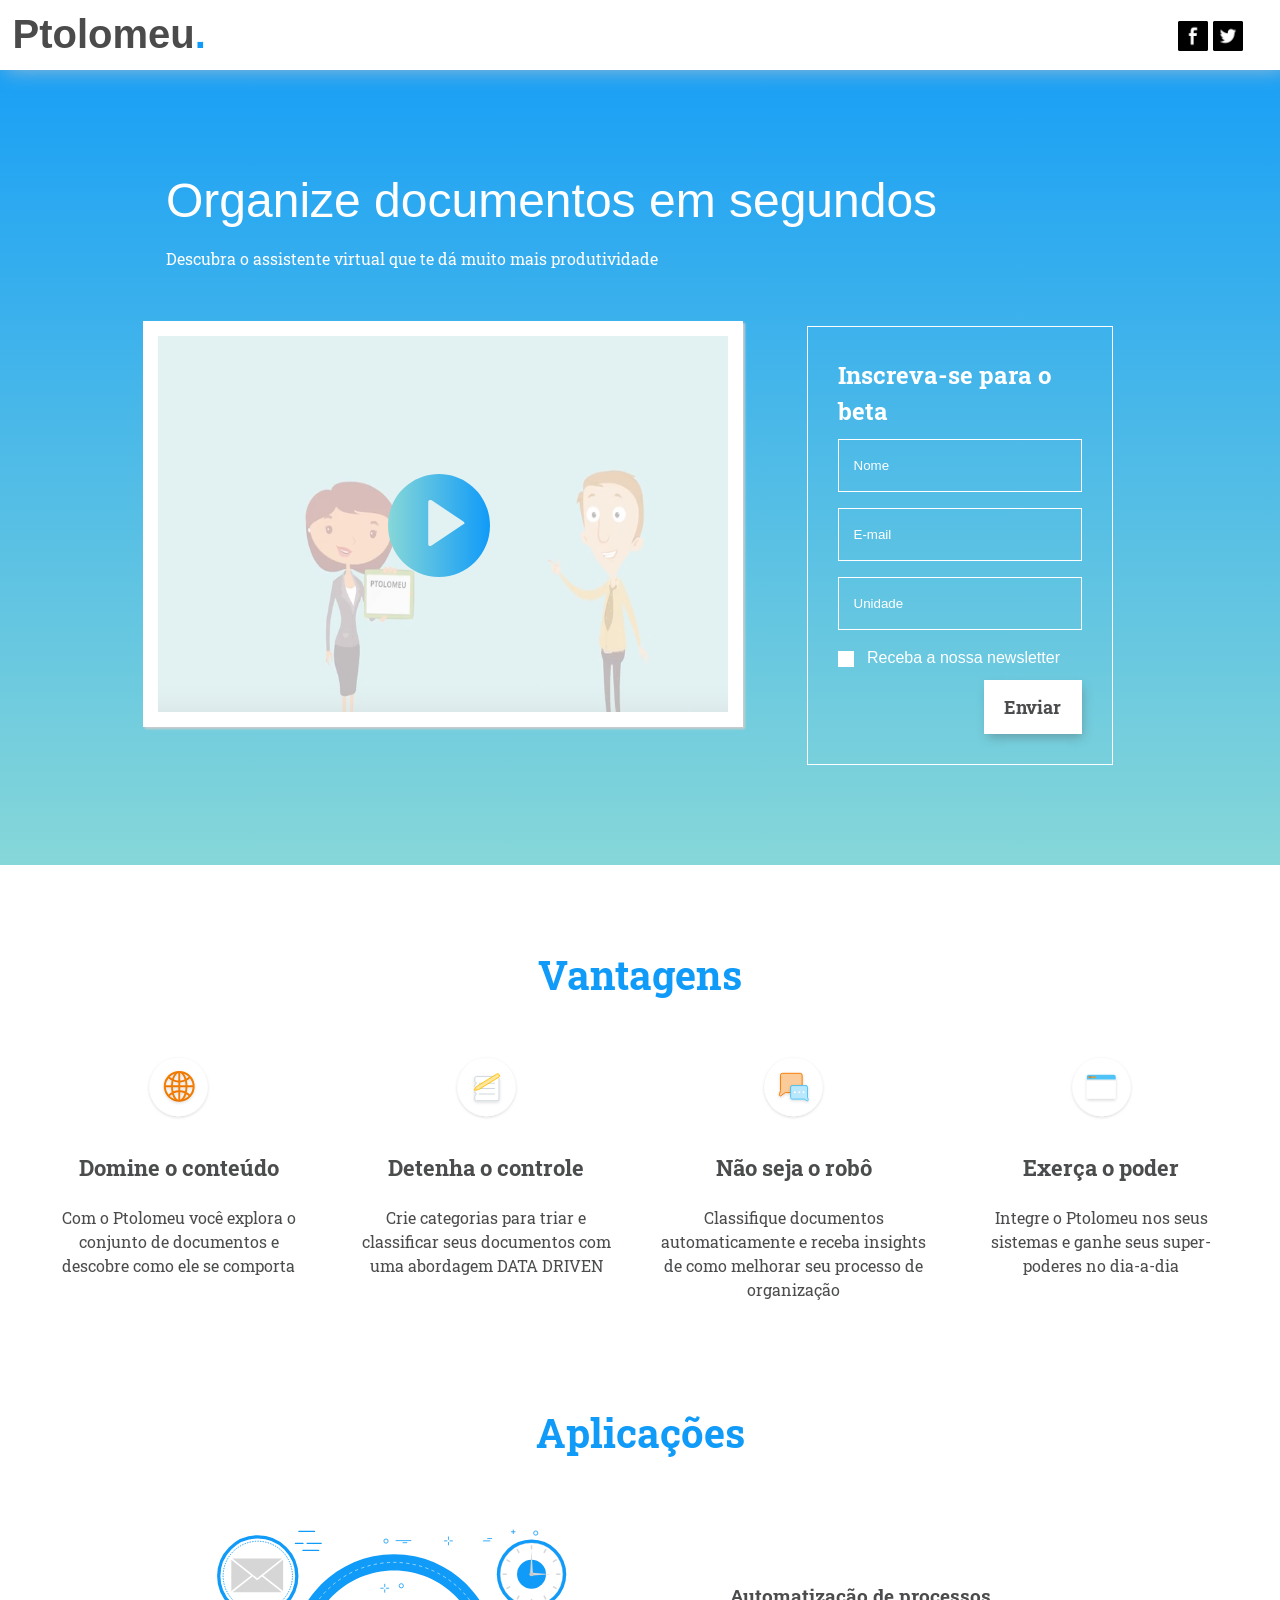
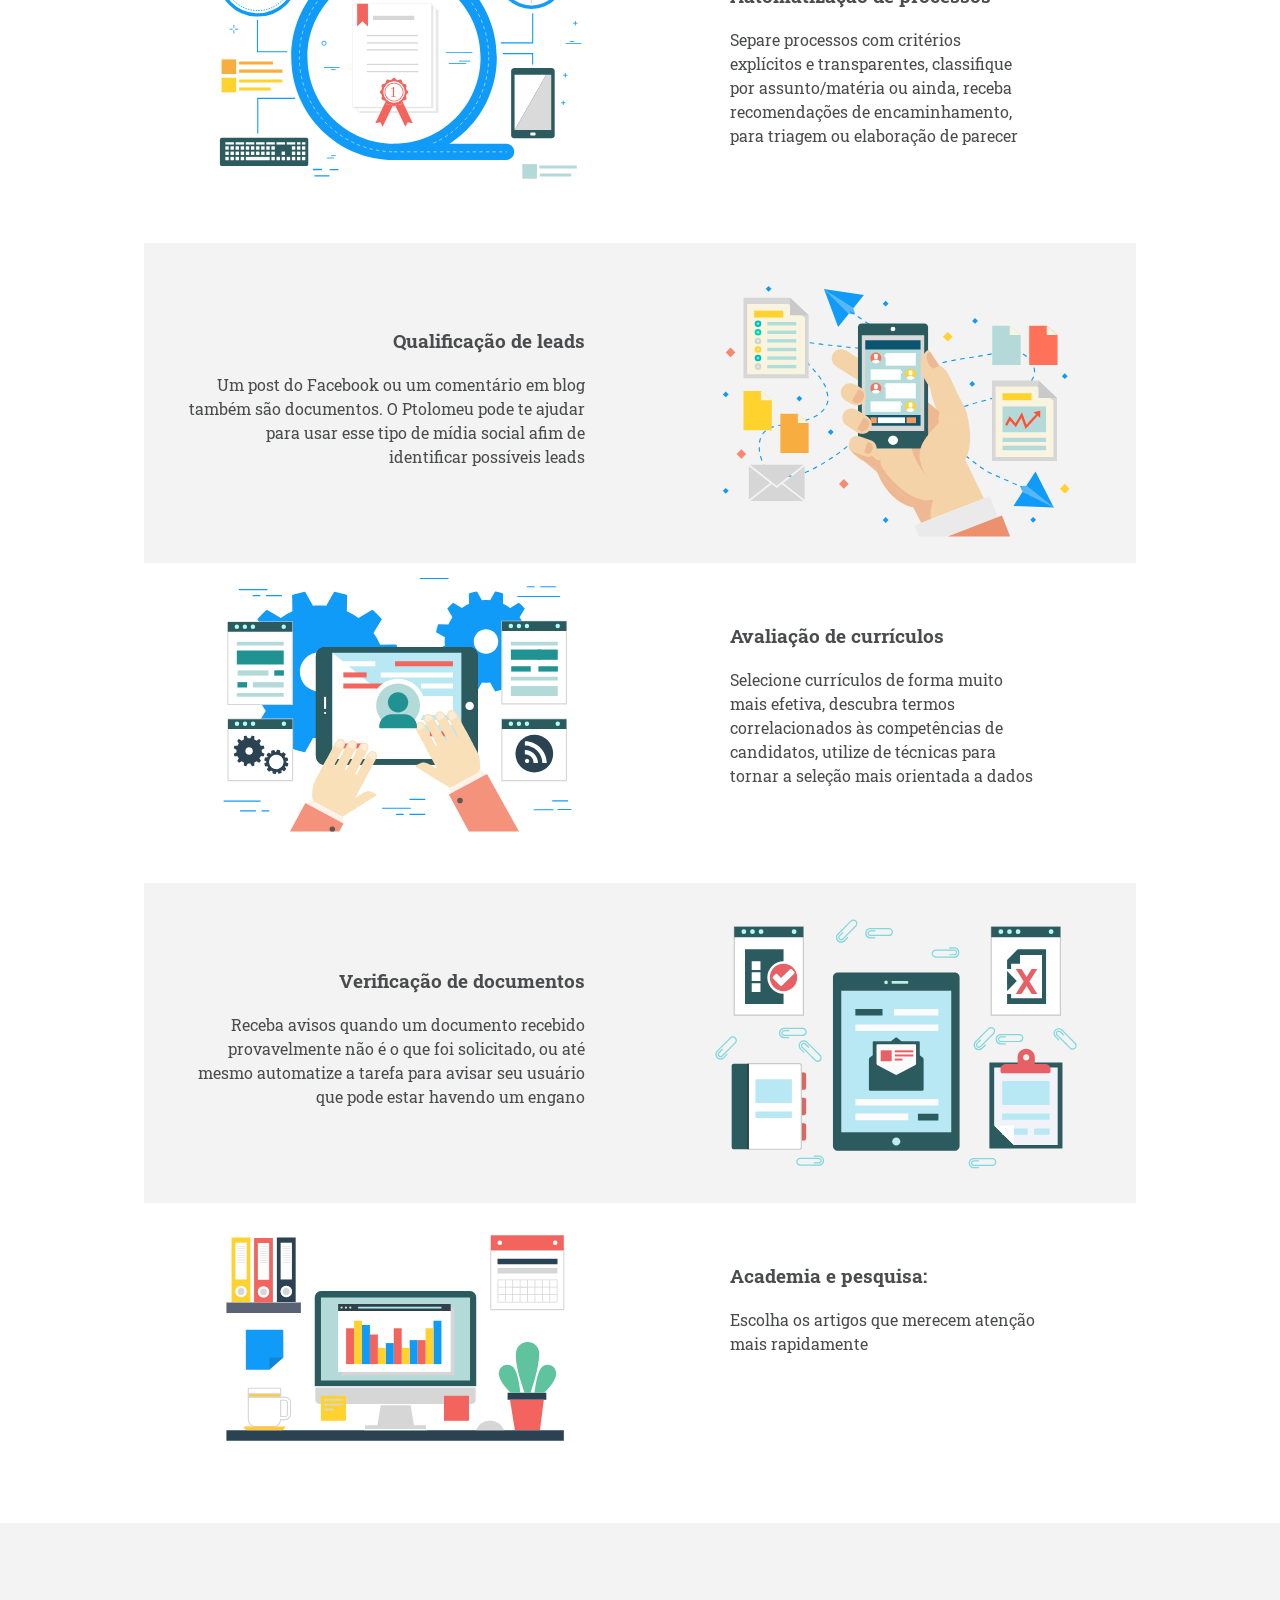
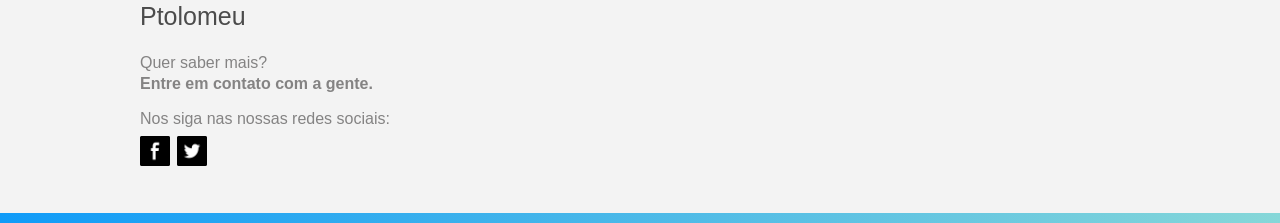
==== index.html @ 4e9e22fa "modificando index" ====
<!DOCTYPE html>
<html lang="pt-br">
<head>
  <meta charset="utf-8">
  <meta http-equiv="X-UA-Compatible" content="IE=edge">
  <meta name="viewport" content="width=device-width, initial-scale=1">
  <!-- The above 3 meta tags *must* come first in the head; any other head content must come *after* these tags -->
  <meta name="description" content="">
  <meta name="author" content="">
  <link rel="icon" href="img/professor.ico">
  <link href="css/style3.css" rel="stylesheet">
  <link href="https://fonts.googleapis.com/css?family=Roboto+Slab" rel="stylesheet">
  <script src="js/hotsite.js"></script>
  <script type="text/javascript" src="https://cdn.emailjs.com/dist/email.min.js"></script>
  <title>Ptolomeu</title>
  <script type="text/javascript">
  window.$zopim||(function(d,s){var z=$zopim=function(c){z._.push(c)},$=z.s=
  d.createElement(s),e=d.getElementsByTagName(s)[0];z.set=function(o){z.set.
    _.push(o)};z._=[];z.set._=[];$.async=!0;$.setAttribute("charset","utf-8");
    $.src="https://v2.zopim.com/?5XP4lkxyNprll9tP2vRDzMkMjXPYl901";z.t=+new Date;$.
    type="text/javascript";e.parentNode.insertBefore($,e)})(document,"script");
    </script>
  </head>
  <body>
    <header class="head-logo">
      <div class="logo container-1">
        <h1>Ptolomeu<span class="section-color">.</span></h1>
        <div class="link-logo">
          <a href="https://www.facebook.com/ptolomeuonline/" target="_blank"><img src="img/facebook-logo.png" width="30" height="30" alt="Facebook"></a>
          <a href="https://twitter.com/ptolomeuonline/" target="_blank"><img src="img/twitter-logo.png" width="30" height="30" alt="Twitter"></a>
        </div>
      </div>
    </header>

    <section class="inicio" id="inicio">
      <div class="container">
        <div class="titulo-principal">
          <h1 class="titulo">Organize documentos em segundos</h1>
          <p>Descubra o assistente virtual que te dá muito mais produtividade</p>
        </div>
        <div class="row">
          <div class="grid">
            <div class="capa">
              <a href="#" id="myBtn" onclick="return myFunction();">
                <img src="img/player.svg" class="player">
              </a>
              <img src="img/capa2.png" class="img-capa">
            </div>
          </div>
          <div class="grid grid2">
            <form class="modal-container" id="myform" onsubmit="send(this);return false;" method="post">
              <h1 class="titulo-form">Inscreva-se para o beta</h1>
              <input class="modal-input modal-border modal-margin-bottom" type="text" name="nome" placeholder="Nome" required>
              <input class="modal-input modal-border modal-margin-bottom" type="email" name="email" placeholder="E-mail" required>
              <input class="modal-input modal-border modal-margin-bottom" type="text" name="unidade" placeholder="Unidade" required>
              <div class="checkbox">
                <input type="checkbox" id="option"/>
                <label for="option">Receba a nossa newsletter
                  <svg viewBox="0 0 60 40" xmlns="http://www.w3.org/2000/svg"><path d="M21,2 C13.4580219,4.16027394 1.62349378,18.3117469 3,19 C9.03653312,22.0182666 25.2482171,10.3758914 30,8 C32.9363621,6.53181896 41.321398,1.67860195 39,4 C36.1186011,6.8813989 3.11316157,27.1131616 5,29 C10.3223659,34.3223659 30.6434647,19.7426141 35,18 C41.2281047,15.5087581 46.3445303,13.6554697 46,14 C42.8258073,17.1741927 36.9154967,19.650702 33,22 C30.3136243,23.6118254 17,31.162498 17,34 C17,40.4724865 54,12.4064021 54,17 C54,23.7416728 34,27.2286213 34,37" id="Path-1" stroke-width="4" fill="none" stroke="#109bf8" stroke-dasharray="270" stroke-dashoffset="270"></path></svg>
                </label>
              </div>
              <div id="sendForm"></div>
              <input class="modal-submit" type="submit" name="enviar"value="Enviar">
            </form>
          </div>
        </div>
        <div id="modal" class="modal modal-video">
          <iframe width="720" height="405" src="https://www.youtube.com/embed/fkR2sqr1FAc?rel=0&amp;controls=0&amp;showinfo=0" id="video-ptolomeu" frameborder="0" allow="autoplay; encrypted-media" allowfullscreen></iframe>
        </div>
      </div>
    </section>

    <section class="meio" id="meio">
      <div class="container">
        <h2>Vantagens</h2>
        <div class="row">
          <div class="col">
            <img src="img/domine-conteudo.svg" alt="Ilustração do globo terrestre" class="img-vantagens">
            <h3>Domine o conteúdo</h3>
            <p>Com o Ptolomeu você explora o conjunto de documentos e descobre como ele se comporta</p>
          </div>
          <div class="col">
            <img src="img/detenha-controle.svg" alt="Ilustração de uma folha embaixo de um lápis" class="img-vantagens">
            <h3>Detenha o controle</h3>
            <p>Crie categorias para triar e classificar seus documentos com uma abordagem DATA DRIVEN</p>
          </div>
          <div class="col">
            <img src="img/nao-robo.svg" alt="Ilustração de dois balões de conversa" class="img-vantagens">
            <h3>Não seja o robô</h3>
            <p>Classifique documentos automaticamente e receba insights de como melhorar seu processo de organização</p>
          </div>
          <div class="col">
            <img src="img/exerca-poder.svg" alt="Ilustração de uma página web" class="img-vantagens">
            <h3>Exerça o poder</h3>
            <p>Integre o Ptolomeu nos seus sistemas e ganhe seus super-poderes no dia-a-dia</p>
          </div>
        </div>
      </div>
    </section>

    <div class="box alt container">
      <h2>Aplicações</h2>
      <section class="feature left">
        <div class="image">
          <img src="img/triagem.svg" width="383" height="269" alt="Ilustração de um tablet recebendo e encaminhamento processos">
        </div>
        <div class="content">
          <h3>Automatização de processos</h3>
          <p>Separe processos com critérios explícitos e transparentes, classifique por assunto/matéria ou ainda, receba recomendações de encaminhamento, para triagem ou elaboração de parecer</p>
        </div>
      </section>
      <section class="feature right">
        <div class="image">
          <img src="img/leads.svg" width="383" height="269" alt="Ilustração de um celular identificando leads">
        </div>
        <div class="content">
          <h3>Qualificação de leads</h3>
          <p>Um post do Facebook ou um comentário em blog também são documentos. O Ptolomeu pode te ajudar para usar esse tipo de mídia social afim de identificar possíveis leads</p>
        </div>
      </section>
      <section class="feature left">
        <div class="image">
          <img src="img/curriculo.svg" width="383" height="269" alt="Ilustração de um tablet analisando currículos">
        </div>
        <div class="content">
          <h3>Avaliação de currículos</h3>
          <p>Selecione currículos de forma muito mais efetiva, descubra termos correlacionados às competências de candidatos, utilize de técnicas para tornar a seleção mais orientada a dados</p>
        </div>
      </section>
      <section class="feature right">
        <div class="image">
          <img src="img/verifica.svg" width="383" height="269" alt="Ilustração de um tablet verificando documentos">
        </div>
        <div class="content">
          <h3>Verificação de documentos</h3>
          <p>Receba avisos quando um documento recebido provavelmente não é o que foi solicitado, ou até mesmo automatize a tarefa para avisar seu usuário que pode estar havendo um engano</p>
        </div>
      </section>
      <section class="feature left">
        <div class="image">
          <img src="img/academia.svg" width="383" height="269" alt="Ilustração de uma mesa de estudo">
        </div>
        <div class="content">
          <h3>Academia e pesquisa:</h3>
          <p>Escolha os artigos que merecem atenção mais rapidamente</p>
        </div>
      </section>
    </div>

    <footer id="fim">
      <div class="section section-c">
        <div class="container-1">
          <h3>Ptolomeu</h3>
          <p>Quer saber mais?</p>
          <p style="font-weight: 600;">Entre em contato com a gente.</p>
          <p style="margin-top: 30px; margin-bottom: 5px;">Nos siga nas nossas redes sociais: </p>
          <div class="section-img">
            <a href="https://www.facebook.com/ptolomeuonline/" target="_blank"><img src="img/facebook-logo.png" width="30" height="30" alt="Facebook"></a>
            <a href="https://twitter.com/ptolomeuonline/" target="_blank"><img src="img/twitter-logo.png" width="30" height="30" alt="Twitter"></a>
          </div>
        </div>
      </div>
    </footer>
  </body>
  </html>
---- css/style3.css ----
*{
  box-sizing: border-box;
}

body{
  margin:0;
  font-family: 'Segoe UI', Tahoma, Geneva, Verdana, sans-serif;
  font-size:1rem;
  font-weight:normal;
  line-height:1.5;
  color:#333;
  overflow-x:hidden;
}

section.inicio{
  background-image: -ms-linear-gradient(bottom, #86D7D8 0%, #109BF8 100%);
  background-image: -moz-linear-gradient(bottom, #86D7D8 0%, #109BF8 100%);
  background-image: -o-linear-gradient(bottom, #86D7D8 0%, #109BF8 100%);
  background-image: -webkit-gradient(linear, left bottom, left top, color-stop(0, #86D7D8), color-stop(100, #109BF8));
  background-image: -webkit-linear-gradient(bottom, #86D7D8 0%, #109BF8 100%);
  background-image: linear-gradient(to top, #86D7D8 0%, #109BF8 100%);
}

/*INICIO IMAGEM VIDEO*/
.img-capa{
  width: 600px;
  height: 406px;
  border: 15px white solid;
  opacity: 0.3;
  z-index: 1;
  /* background: beige; */
  filter: alpha(opacity=50);
}

.grid > .titulo{
  width: 100%;
}

.titulo{
  /* font-family: 'Roboto Slab'; */
  color: white;
  font-size: 48px;
  margin-bottom: 10px;
  margin-left: 150px;
  font-weight: lighter;
  margin-top: 0px;
}

.capa{
  width: 600px;
  height: 406px;
  margin-left: 35px;
  position: relative;
  background-color: white;
  box-shadow: 2px 2px 2px #ccc;
  /* opacity: 0.5; */
}

.player{
  width: 17%;
  position: absolute;
  top: 61%;
  z-index: 20;
  margin-left: 245px;
  margin-top: -95px;
  cursor: pointer;
}
/*FIM IMAGEM VIDEO*/

/*INICIO VÍDEO*/
.modal {
  display: none;
  position: fixed;
  z-index: 30;
  left: 0;
  top: 0px;
  text-align: center;
  width: 100%;
  height: 100%;
  background-color: rgb(0,0,0);
  background-color: rgba(0,0,0,0.4);
}
.modal-video{
  padding-top: 250px;
}
/*FIM VÍDEO*/

/*INICIO COLUNAS*/
.row{
  display: -webkit-box;
  display: -ms-flexbox;
  display: flex;
  -ms-flex-wrap: wrap;
  flex-wrap: wrap;
  margin-right: -15px;
  margin-left: -15px;
  -webkit-justify-content: space-around;
  -ms-flex-pack: distribute;
  justify-content: space-around;
}

.grid{
  -webkit-box-flex: 0;
  -webkit-flex: 0 0 33.333333%;
  -ms-flex: 0 0 33.333333%;
  flex: 0 0 33.333333%;
  max-width: 33.333333%;
}

section > .container{
  padding-top: 165px;
  padding-bottom: 40px;
  max-width: 100%;
}
/*FIM COLUNAS*/

/*INICIO CONTAINERS*/
.container{
  max-width: 1024px;
  padding-left:1rem;
  padding-right:1rem;
  margin:auto;
  /* width: 100%; */
}

.container-1{
  max-width: 1195px;
  margin: auto;
}

.head-logo > .container-1{
  height: 67px;
}
/*FIM CONTAINERS*/

/*INICIO FOOTER*/
.section{
  padding: 20px 0;
}

.section-c > .container-1{
  margin-left: 140px;
}

footer{
  padding-top: 30px;
  background-color: #f3f3f3;
}

.section-c > .container-1 > h3{
  color: #4b4b4b;
  font-weight: 400;
  font-size: 25px;
}

.section-c > .container-1 > p{
  font-weight: lighter;
  color: #848383;
  line-height: 5px;
}

.section-img {padding-top: 10px;padding-bottom: 30px;}

.section-img img{
  margin-right: 3px;
}

.section-c{
  background: linear-gradient(
    to left,
    #86D7D8 0%,
    #109BF8 100%
    )
    left
    bottom
    no-repeat;
    background-size:100% 10px;
  }

  /*FIM FOOTER*/

  /*LOGO NOME PTOLOMEU*/
  .head-logo {
    position: fixed;
    top: 0px;
    left: 0;
    right: 0;
    padding: 0px 10px;
    z-index: 100;
    max-height: 70px;
    background: #fff;
    -webkit-box-shadow: 5px 0px 20px 0px rgba(197, 197, 197, 0.75);
    -moz-box-shadow: 5px 0px 20px 0px rgba(197, 197, 197, 0.75);
    box-shadow: 5px 0px 20px 0px rgba(197, 197, 197, 0.75);
  }
  .head-logo .container {
    display: -webkit-box;
    display: -ms-flexbox;
    display: flex;
  }
  header > .logo > h1{
    margin-top: 4px;
    color: #4b4b4b;
    font-size: 40px;
    font-weight: 900;
    margin-left: -30px;
  }

  .section-color{
    color: #109BF8;
  }

  div.link-logo{
    padding-top: 0px;
    padding-bottom: 0px;
    text-align: right;
    margin-top: -70px;
    margin-right: -5px;
  }
  /*FIM LOGO PTOLOMEU*/

  /*INICIO FORMULARIO*/
  form{
    text-align: right;
    border: 1px #fff solid;
    padding: 30px;
  }

  #sendForm{
    font-family: 'Roboto Slab';
    color: #4b4b4b;
    text-align: center;
  }

  ::-webkit-input-placeholder { /* Chrome/Opera/Safari */
    color: #fff;
  }
  ::-moz-placeholder { /* Firefox 19+ */
    color: #fff;
  }
  :-ms-input-placeholder { /* IE 10+ */
    color: #fff;
  }
  :-moz-placeholder { /* Firefox 18- */
    color: #fff;
  }

  .grid2{
    margin-top: -55px;
    padding: 60px;
  }

  .titulo-form{
    text-align: left;
    margin-top: 0px;
    margin-bottom: 10px;
    font-family: 'Roboto Slab';
    color: white;
    font-weight: bolder;
  }

  .modal-input{
    padding-top: 18px;
    padding-bottom: 18px;
    padding-right: 0px;
    padding-left: 15px;
    width: 100%;
  }
  .modal-border {
    border: 1px solid #fff;
    background-color: transparent;
  }

  .modal-margin-bottom{
    margin-bottom: 16px;
  }

  .modal-submit{
    width: 40%;
    font-family: 'Roboto Slab';
    color: #4B4C4D;
    background-color: #fff;
    padding: 15px;
    font-size: 18px;
    font-weight: bolder;
    box-shadow: 2px 5px 10px -2px #4b4c4d61;
    cursor: pointer;
    border: none;
  }
  /*--- FIM FORMULARIO ---*/

  /*INICIO - CHECKBOX*/
  svg {
    width: 1em;
    height: 1em;
    position: absolute;
    left: -21px;
    top: 5px;
    border: 1px solid #fff;
    background-color: white;
  }
  label {
    display: inline-block;
    padding-left: 0.5em;
    position: relative;
    cursor: pointer;
    color: #fff;
  }
  input[type="checkbox"] {
    opacity: 0;
    width: 10px;
    height: 10px;
  }
  label svg path {
    transition: stroke-dashoffset .4s linear;
  }
  input[type="checkbox"]:checked ~ label svg path {
    stroke-dashoffset: 0;
  }

  .checkbox{
    text-align: left;
    margin-bottom: 10px;
  }
  /*FIM - CHECKBOX*/

  /*INICIO VANTAGENS*/
  .col{
    -webkit-box-flex: 0;
    -webkit-flex: 0 0 25%;
    -ms-flex: 0 0 25%;
    flex: 0 0 25%;
    max-width: 25%;
    padding-right: 20px;
    padding-left: 20px;
    text-align: center;
  }

  section.meio > .container > h2{
    margin-top: 0px;
    margin-bottom: 50px;
    font-size: 40px;
    font-family: 'Roboto Slab';
    text-align: center;
    color: #109bf8;
  }

  section.meio > .container{
    padding-top: 80px;
    padding-bottom: 60px;
    padding-right: 40px;
    padding-left: 40px;
  }

  .row > .col > h3{
    font-family: 'Roboto Slab';
    color: #4B4C4D;
    font-size: 22px;
  }

  .row > .col > p{
    color: #4B4C4D;
    /* text-align: center; */
    font-family: 'Roboto Slab';
  }

  .img-vantagens{
    width: 25%;
  }
  /*FIM VANTAGENS*/

  .titulo-principal > p{
    margin-top: 0px;
    margin-bottom: 50px;
    color: #fff;
    margin-left: 150px;
    font-family: 'Roboto Slab';
  }

  /*INICIO BOX*/
  .feature.left .image img {
    right: 0;
    top: 0;
  }
  .feature .image img {
    display: block;
    width: 383px;
    height: 269px;
  }
  .image img {
    display: block;
  }

  .feature.left .image {
    float: left;
    margin-left: 60px;
    margin-right: 60px;
  }
  .feature .image {
    display: inline-block;
    overflow: hidden;
    width: 50%;
  }
  .feature.left {
    text-align: left;
    text-align: -webkit-left;
    margin-right: 60px;
    padding-top: 0px;
  }

  .feature {
    position: relative;
    height: 20em;
  }

  .feature.right {
    text-align: -webkit-right;
    text-align: right;
    padding-top: 25px;
    background-color: #d2d2d247;
  }

  .feature {
    position: relative;
    height: 20em;
  }
  .feature.right .image {
    float: right;
    margin-right: -65px;
    margin-left: 120px;
  }
  .feature .image {
    display: inline-block;
    overflow: hidden;
    /* margin-left: 60px; */
    width: 50%;
  }
  .content{
    color: #4B4C4D;
    font-family: 'Roboto Slab';
    padding: 40px;
  }

  .box > h2{
    margin-top: 25px;
    margin-bottom: 60px;
    font-size: 40px;
    font-family: 'Roboto Slab';
    text-align: center;
    color: #109bf8;
  }
  /*FIM BOX*/

  /*RESPONSIVO*/
  @media only screen and (max-width: 768px) {
    .row {
      -ms-flex-wrap: none;
      display: block;
      margin-right: 0px;
      margin-left: 0px;
      -ms-flex-pack: none;
    }

    .titulo {
      margin-right: 0px;
      font-size: 40px;
      margin-left: 0;
    }

    .titulo-principal > p{
      margin-left: 0;
    }

    .modal-submit{
      width: auto;
    }

    label {
      padding-left: 0;
    }

    div.link-logo{
      margin-right: 0;
    }

    .col {

      max-width: 100%;
      padding-right: 0px;
      padding-left: 0px;
      text-align: center;
    }

    section.meio > .container {
      padding-bottom: 10px;
    }

    header > .logo > h1{
      margin-left: 0px;
    }
    .grid {
      -webkit-box-flex: none;
      -webkit-flex: none;
      -ms-flex: 0 0 100%;
      flex: none;
      max-width: 100%;
    }

    .grid2 {
      margin-top: 0px;
      padding: 0px;
      padding-top: 20px;
    }

    .checkbox {
      text-align: left;
      margin-bottom: 10px;
    }

    label {
      display: inline;
      padding-top: 2px;
      font-size: 14px;
    }

    .capa {
      width: auto;
      height: auto;
      margin-left: 0px;
      position: relative;
      background-color: white;
      box-shadow: 2px 2px 2px #ccc;
      /* opacity: 0.5; */
    }

    .img-capa {
      width: 100%;
      height: 100%;
      border: 5px white solid;
      opacity: 0.3;
      z-index: 1;
      border-bottom-width: 0px;
      filter: alpha(opacity=50);
    }

    .player {
      width: 17%;
      position: absolute;
      top: 68%;
      z-index: 20;
      margin-left: 95px;
      margin-top: -40px;
      cursor: pointer;
    }

    .section-c > .container-1 {
      padding: 0px 10px;
      margin-left: 10px;
    }

    .section-c {
      margin-top: -10px;
    }

    iframe, embed {
      max-width: 100%;
      width: auto;
      height: auto;
    }

    .section-c > .container-1 > p {
      line-height: 5px;
    }

  }

  @media(max-width:960px){
    .container{
      padding-right:3rem;
      padding-left:3rem;
    }

    .section-c > .container-1 {
      padding: 0px 10px;
      margin-left: 10px;
    }

    .section-c {
      margin-top: -10px;
    }

  }

  /*IPAD*/
  @media only screen and (min-device-width : 768px) and (max-device-width : 1024px)  {
    iframe, embed {
      width: 720px;
      height: 405px;
    }

  }

  @media screen and (max-width: 736px){
    .content{
      padding: 0;
    }
    .feature .image img {
      width: 100%;
      height: 100%;
    }
    .feature {
      display: block;
      height: auto;
      margin-bottom: 2em;
    }
    .feature .image {
      float: none;
      height: 14em;
      margin-left: 0px;
      width: 100%;
      =: 100%
      height:;
    }
    .feature .image {
      display: inline-block;
      overflow: hidden;
    }
    .feature .content {
      text-align: center;
      width: 100%;
    }
  }
  @media screen and (max-width: 480px){
    .feature {
      margin-bottom: 1em;
    }
  }

  /* Responsive layout - makes a two column-layout instead of four columns */
  @media screen and (max-width: 800px) {
    .grid {
      -webkit-box-flex: none;
      -webkit-flex: none;
      -ms-flex: 0 0 100%;
      flex: none;
      max-width: 100%;
    }

    .box > h2 {
      margin-bottom: 20px;
    }

    .grid2 {
      margin-top: 0px;
      padding: 0px;
      padding-top: 20px;
    }
    header > .logo > h1{
      margin-left: 0px;
    }
    .capa {
      width: 100%;
      height: auto;
      margin-left: 0px;
    }
    .img-capa{
      width: 100%;
      height: auto;
    }
    .feature.left .image {
      float: none;
      margin-left: 0;
      margin-right: 0;
    }

    .feature.right .image {
      float: none;
      margin-right: 0px;
      margin-left: 0px;
    }
    .player {
      width: 17%;
      position: absolute;
      top: 50%;
      z-index: 20;
      margin-left: 45%;
      margin-top: -40px;
      cursor: pointer;
    }

    .content{
      padding: 10px;
    }
    .feature .image img {
      width: 100%;
      height: 100%;
    }
    .feature {
      display: block;
      height: auto;
      margin-bottom: 2em;
    }
    .feature .image {
      float: none;
      height: 14em;
      margin-left: 0px;
      width: 100%;
      =: 100%
      height:;
    }
    .feature .image {
      display: inline-block;
      overflow: hidden;
    }
    .feature .content {
      text-align: center;
      width: 100%;
      padding-top: 0px;
      margin-top: -20px;
    }

    .feature.left {
      margin-right: 0px;
    }
    .feature.right{
      padding-top: 0;
    }
  }

  /*IPHONE X*/
  @media only screen
  and (device-width : 375px)
  and (device-height : 812px)
  and (-webkit-device-pixel-ratio : 3) {

  }
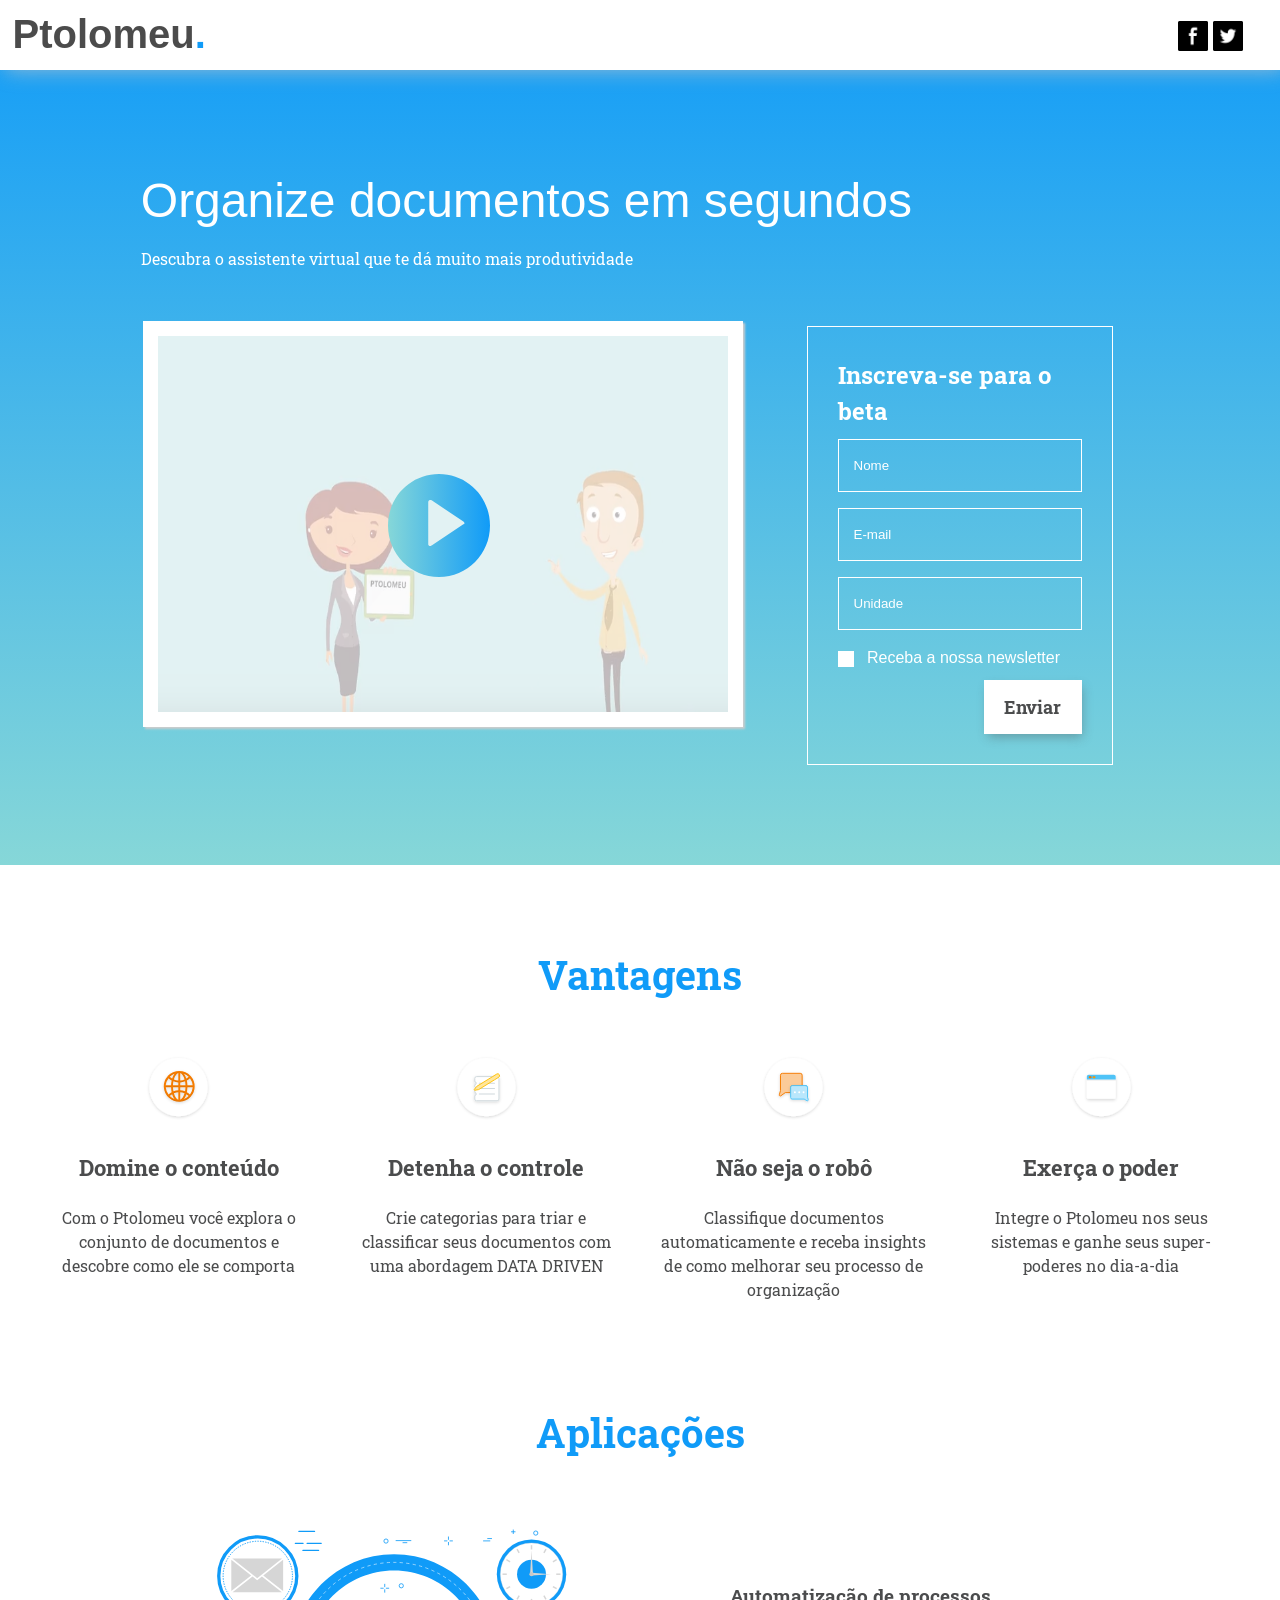
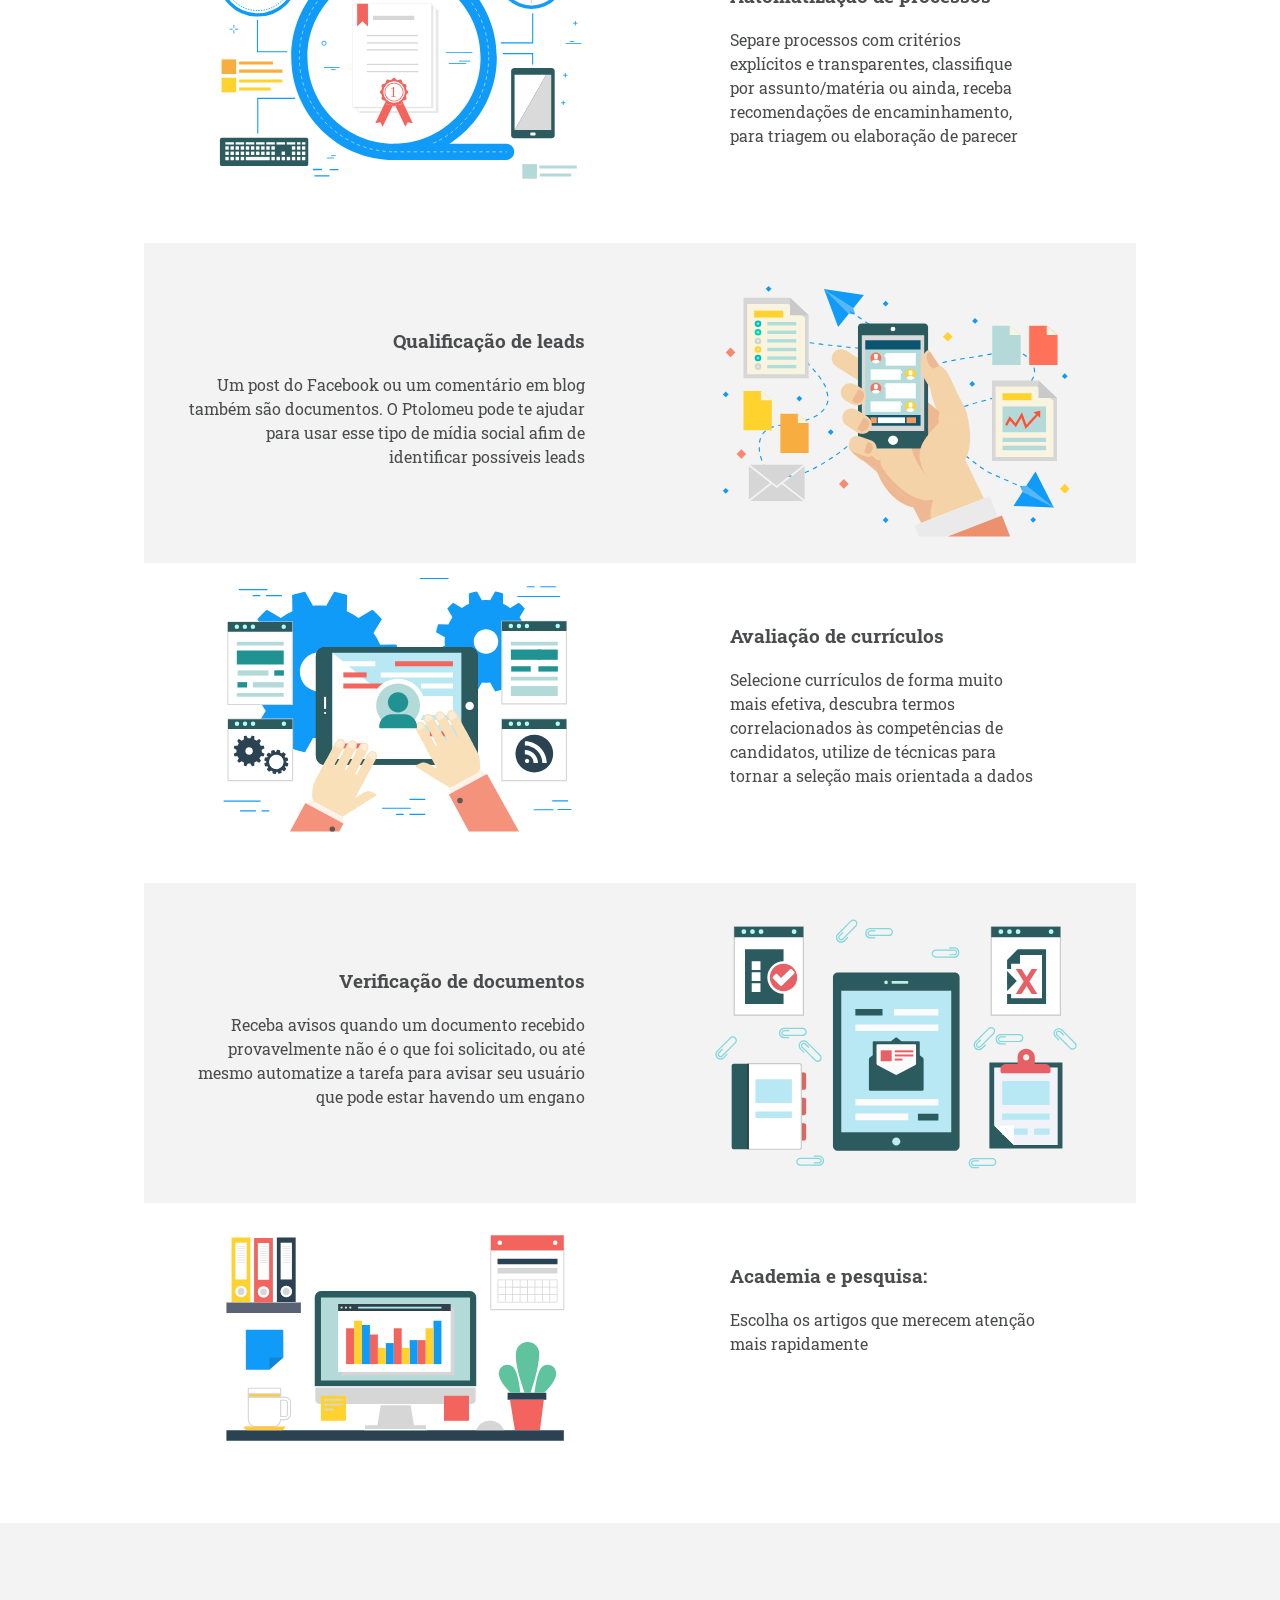
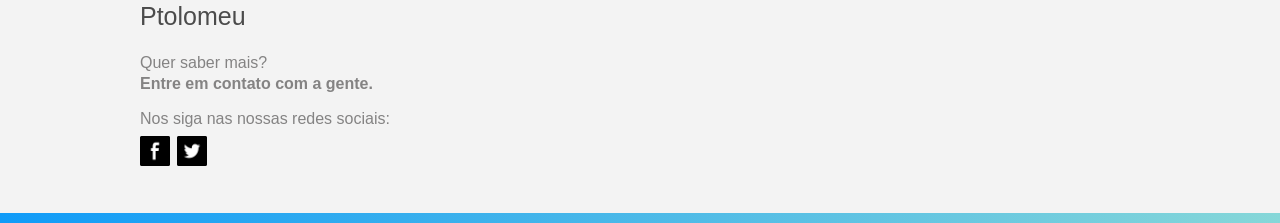
==== commit e20ff450: "Alteração favicon" ====
--- a/index.html
+++ b/index.html
@@ -7,7 +7,7 @@
   <!-- The above 3 meta tags *must* come first in the head; any other head content must come *after* these tags -->
   <meta name="description" content="">
   <meta name="author" content="">
-  <link rel="icon" href="img/professor.ico">
+  <link rel="icon" href="img/favicon.ico">
   <link href="css/style3.css" rel="stylesheet">
   <link href="https://fonts.googleapis.com/css?family=Roboto+Slab" rel="stylesheet">
   <script src="js/hotsite.js"></script>
@@ -48,7 +48,7 @@
             </div>
           </div>
           <div class="grid grid2">
-            <form class="modal-container" id="myform" onsubmit="send(this);return false;" method="post">
+            <form class="modal-container" id="myform" action="modules/cadastro.php" method="post">
               <h1 class="titulo-form">Inscreva-se para o beta</h1>
               <input class="modal-input modal-border modal-margin-bottom" type="text" name="nome" placeholder="Nome" required>
               <input class="modal-input modal-border modal-margin-bottom" type="email" name="email" placeholder="E-mail" required>
--- a/css/style3.css
+++ b/css/style3.css
@@ -41,7 +41,7 @@
   color: white;
   font-size: 48px;
   margin-bottom: 10px;
-  margin-left: 150px;
+  margin-left: 10%;
   font-weight: lighter;
   margin-top: 0px;
 }
@@ -373,7 +373,7 @@
     margin-top: 0px;
     margin-bottom: 50px;
     color: #fff;
-    margin-left: 150px;
+    margin-left: 10%;
     font-family: 'Roboto Slab';
   }
 
@@ -546,9 +546,9 @@
     .player {
       width: 17%;
       position: absolute;
-      top: 68%;
+      top: 60%;
       z-index: 20;
-      margin-left: 95px;
+      margin-left: 40%;
       margin-top: -40px;
       cursor: pointer;
     }
@@ -591,146 +591,277 @@
 
   }
 
-  /*IPAD*/
-  @media only screen and (min-device-width : 768px) and (max-device-width : 1024px)  {
-    iframe, embed {
-      width: 720px;
-      height: 405px;
-    }
-
-  }
-
-  @media screen and (max-width: 736px){
-    .content{
-      padding: 0;
-    }
-    .feature .image img {
-      width: 100%;
-      height: 100%;
-    }
-    .feature {
-      display: block;
-      height: auto;
-      margin-bottom: 2em;
-    }
-    .feature .image {
-      float: none;
-      height: 14em;
-      margin-left: 0px;
-      width: 100%;
-      =: 100%
-      height:;
-    }
-    .feature .image {
-      display: inline-block;
-      overflow: hidden;
-    }
-    .feature .content {
-      text-align: center;
-      width: 100%;
-    }
-  }
-  @media screen and (max-width: 480px){
-    .feature {
-      margin-bottom: 1em;
-    }
-  }
-
-  /* Responsive layout - makes a two column-layout instead of four columns */
-  @media screen and (max-width: 800px) {
-    .grid {
-      -webkit-box-flex: none;
-      -webkit-flex: none;
-      -ms-flex: 0 0 100%;
-      flex: none;
-      max-width: 100%;
-    }
-
-    .box > h2 {
-      margin-bottom: 20px;
-    }
-
-    .grid2 {
-      margin-top: 0px;
-      padding: 0px;
-      padding-top: 20px;
-    }
-    header > .logo > h1{
-      margin-left: 0px;
-    }
-    .capa {
-      width: 100%;
-      height: auto;
-      margin-left: 0px;
-    }
-    .img-capa{
-      width: 100%;
-      height: auto;
-    }
-    .feature.left .image {
-      float: none;
-      margin-left: 0;
-      margin-right: 0;
-    }
-
-    .feature.right .image {
-      float: none;
-      margin-right: 0px;
-      margin-left: 0px;
-    }
-    .player {
-      width: 17%;
-      position: absolute;
-      top: 50%;
-      z-index: 20;
-      margin-left: 45%;
-      margin-top: -40px;
-      cursor: pointer;
-    }
-
-    .content{
-      padding: 10px;
-    }
-    .feature .image img {
-      width: 100%;
-      height: 100%;
-    }
-    .feature {
-      display: block;
-      height: auto;
-      margin-bottom: 2em;
-    }
-    .feature .image {
-      float: none;
-      height: 14em;
-      margin-left: 0px;
-      width: 100%;
-      =: 100%
-      height:;
-    }
-    .feature .image {
-      display: inline-block;
-      overflow: hidden;
-    }
-    .feature .content {
-      text-align: center;
-      width: 100%;
-      padding-top: 0px;
-      margin-top: -20px;
-    }
-
-    .feature.left {
-      margin-right: 0px;
-    }
-    .feature.right{
-      padding-top: 0;
-    }
-  }
-
-  /*IPHONE X*/
-  @media only screen
-  and (device-width : 375px)
-  and (device-height : 812px)
-  and (-webkit-device-pixel-ratio : 3) {
-
-  }
+
+@media screen and (max-width: 736px){
+  .content{
+    padding: 0;
+  }
+  .feature .image img {
+    width: 100%;
+    height: 100%;
+  }
+  .feature {
+    display: block;
+    height: auto;
+    margin-bottom: 2em;
+  }
+  .feature .image {
+    float: none;
+    height: 14em;
+    margin-left: 0px;
+    width: 100%;
+    =: 100%
+    height:;
+  }
+  .feature .image {
+    display: inline-block;
+    overflow: hidden;
+  }
+  .feature .content {
+    text-align: center;
+    width: 100%;
+  }
+}
+@media screen and (max-width: 480px){
+  .feature {
+    margin-bottom: 1em;
+  }
+}
+
+/* Responsive layout - makes a two column-layout instead of four columns */
+@media screen and (max-width: 800px) {
+  .grid {
+    -webkit-box-flex: none;
+    -webkit-flex: none;
+    -ms-flex: 0 0 100%;
+    flex: none;
+    max-width: 100%;
+  }
+
+  .box > h2 {
+    margin-bottom: 20px;
+  }
+
+  .grid2 {
+    margin-top: 0px;
+    padding: 0px;
+    padding-top: 20px;
+  }
+  header > .logo > h1{
+    margin-left: 0px;
+  }
+  .capa {
+    width: 100%;
+    height: auto;
+    margin-left: 0px;
+  }
+  .img-capa{
+    width: 100%;
+    height: auto;
+  }
+  .feature.left .image {
+    float: none;
+    margin-left: 0;
+    margin-right: 0;
+  }
+
+  .feature.right .image {
+    float: none;
+    margin-right: 0px;
+    margin-left: 0px;
+  }
+  .player {
+    width: 17%;
+    position: absolute;
+    top: 60%;
+    z-index: 20;
+    margin-left: 40%;
+    margin-top: -40px;
+    cursor: pointer;
+  }
+
+  .content{
+    padding: 10px;
+  }
+  .feature .image img {
+    width: 100%;
+    height: 100%;
+  }
+  .feature {
+    display: block;
+    height: auto;
+    margin-bottom: 2em;
+  }
+  .feature .image {
+    float: none;
+    height: 14em;
+    margin-left: 0px;
+    width: 100%;
+    =: 100%
+    height:;
+  }
+  .feature .image {
+    display: inline-block;
+    overflow: hidden;
+  }
+  .feature .content {
+    text-align: center;
+    width: 100%;
+    padding-top: 0px;
+    margin-top: -20px;
+  }
+
+  .feature.left {
+    margin-right: 0px;
+  }
+  .feature.right{
+    padding-top: 0;
+  }
+}
+
+/*IPHONE X PANORAMA*/
+@media only screen
+and (min-device-width : 375px)
+and (max-device-width : 812px)
+and (-webkit-device-pixel-ratio : 3)
+and (orientation : landscape) {
+.feature.right .image {
+    margin-right: 20px;
+    margin-left: 0px;
+}
+
+.feature.left .image {
+    margin-left: 0px;
+    margin-right: 20px;
+}
+
+div.link-logo {
+    margin-right: 30px;
+}
+
+.titulo {
+    margin-left: -10px;
+}
+
+.titulo-principal > p {
+    margin-left: -10px;
+}
+
+}
+
+/*IPAD RETRATO*/
+@media only screen
+and (min-device-width : 768px)
+and (max-device-width : 1024px)
+and (orientation : portrait) {
+  .player {
+    top: 44%;
+  }
+}
+
+/*IPAD PAISAGEM*/
+@media only screen
+and (min-device-width : 768px)
+and (max-device-width : 1024px)
+and (orientation : landscape) {
+  .grid {
+    -webkit-box-flex: none;
+    -webkit-flex: none;
+    -ms-flex: 0 0 100%;
+    flex: none;
+    max-width: 100%;
+  }
+
+  .grid2 {
+    margin-top: 0px;
+    padding: 0px;
+    width: 86%;
+    padding-top: 20px;
+  }
+
+  .img-capa {
+    width: 100%;
+    height: auto;
+  }
+
+  .capa {
+    width: 100%;
+    height: auto;
+    margin-left: 0px;
+  }
+
+  .player {
+    top: 55%;
+    margin-left: 40%;
+  }
+
+  header > .logo > h1 {
+    margin-left: 20px;
+  }
+
+  div.link-logo {
+    margin-right: 65px;
+  }
+
+  .titulo {
+    margin-left: 5%;
+  }
+
+  .titulo-principal > p {
+    margin-left: 5%;
+  }
+}
+
+/*IPAD PRO*/
+@media only screen
+and (min-device-width: 1024px)
+and (max-device-width: 1366px)
+and (orientation: portrait)
+and (-webkit-min-device-pixel-ratio: 1.5) {
+  .grid {
+    -webkit-box-flex: none;
+    -webkit-flex: none;
+    -ms-flex: 0 0 100%;
+    flex: none;
+    max-width: 100%;
+  }
+
+  .grid2 {
+    margin-top: 0px;
+    padding: 0px;
+    width: 86%;
+    padding-top: 20px;
+  }
+
+  .img-capa {
+    width: 100%;
+    height: auto;
+  }
+
+  .capa {
+    width: 100%;
+    height: auto;
+    margin-left: 0px;
+  }
+
+  .player {
+    top: 55%;
+    margin-left: 40%;
+  }
+
+  header > .logo > h1 {
+    margin-left: 20px;
+  }
+
+  div.link-logo {
+    margin-right: 65px;
+  }
+
+  .titulo {
+    margin-left: 5%;
+  }
+
+  .titulo-principal > p {
+    margin-left: 5%;
+  }
+}
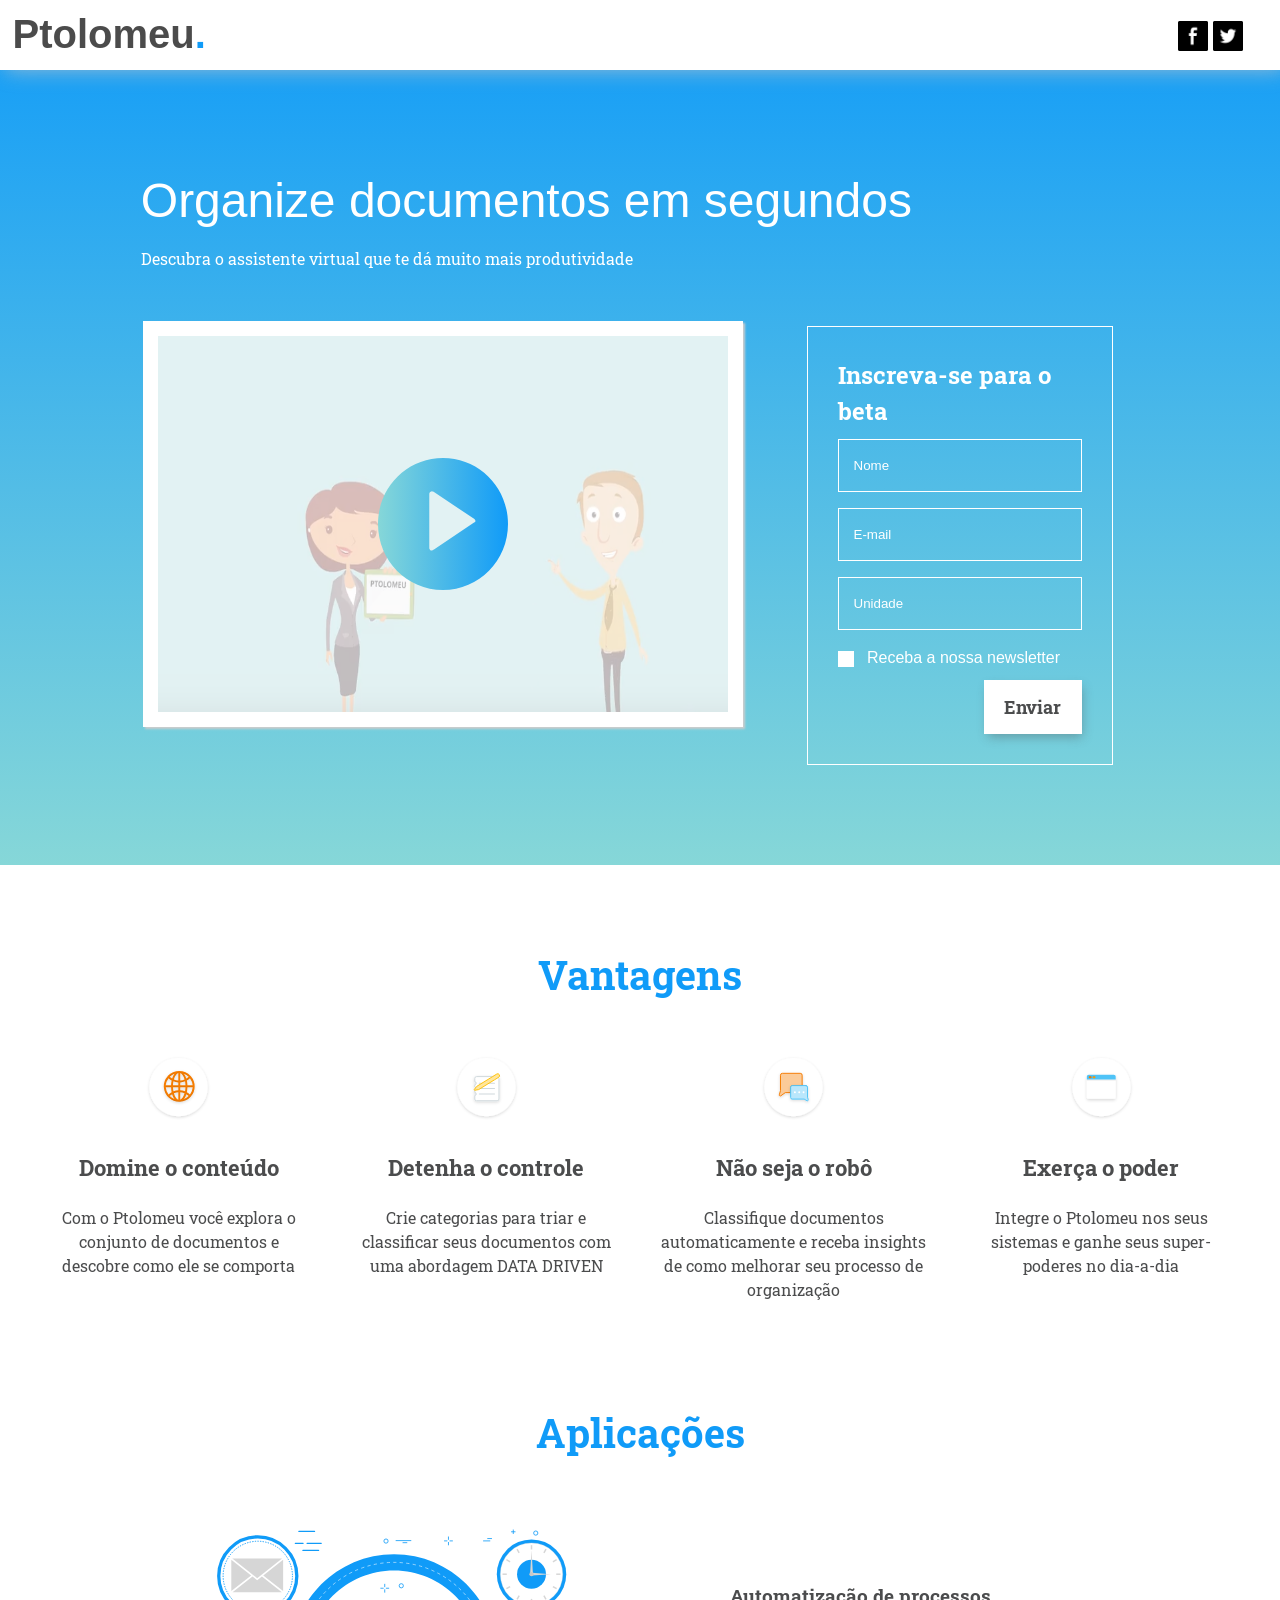
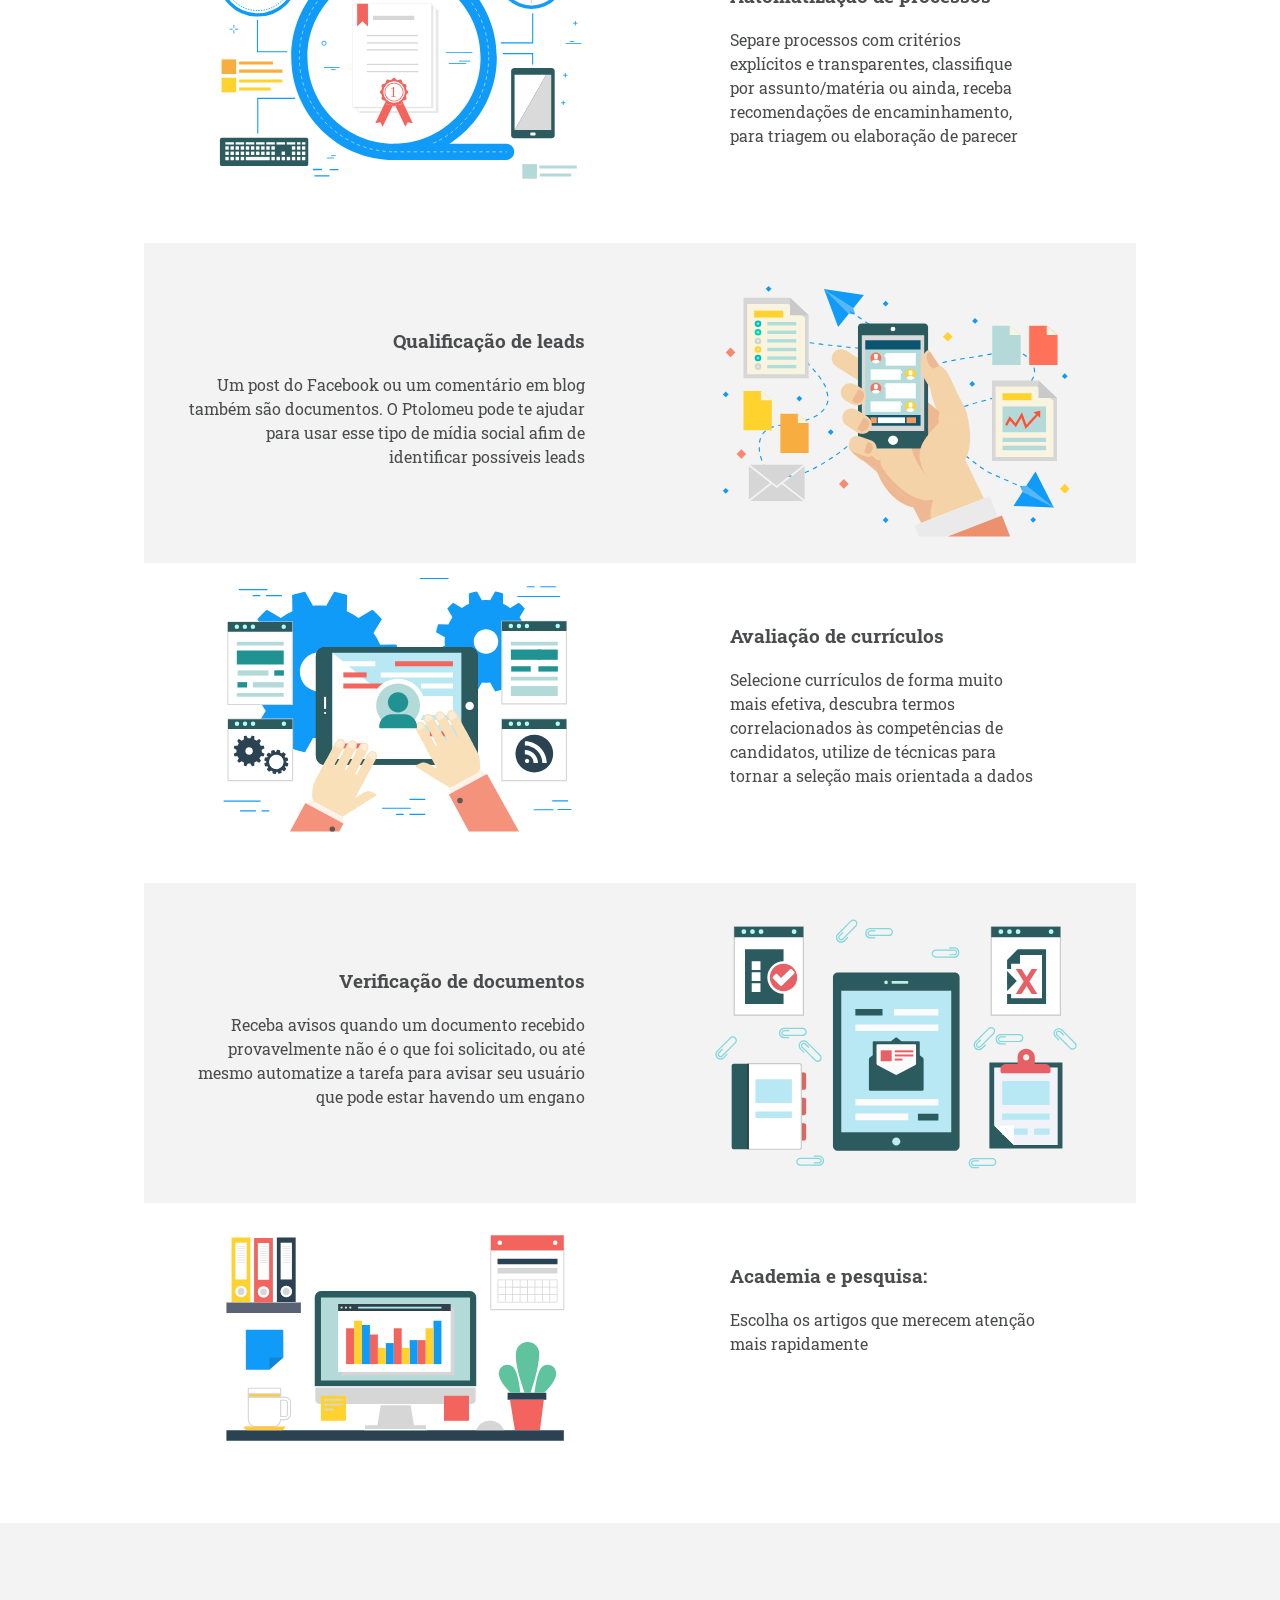
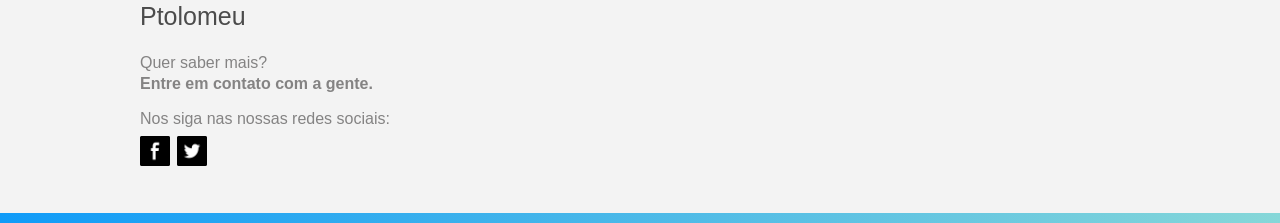
==== commit d9a78841: "Ajuste CSS e script PHP" ====
--- a/index.html
+++ b/index.html
@@ -42,7 +42,7 @@
           <div class="grid">
             <div class="capa">
               <a href="#" id="myBtn" onclick="return myFunction();">
-                <img src="img/player.svg" class="player">
+                <img src="img/player.svg" id="img" class="player">
               </a>
               <img src="img/capa2.png" class="img-capa">
             </div>
@@ -54,7 +54,7 @@
               <input class="modal-input modal-border modal-margin-bottom" type="email" name="email" placeholder="E-mail" required>
               <input class="modal-input modal-border modal-margin-bottom" type="text" name="unidade" placeholder="Unidade" required>
               <div class="checkbox">
-                <input type="checkbox" id="option"/>
+                <input type="checkbox" id="option" name="news"/>
                 <label for="option">Receba a nossa newsletter
                   <svg viewBox="0 0 60 40" xmlns="http://www.w3.org/2000/svg"><path d="M21,2 C13.4580219,4.16027394 1.62349378,18.3117469 3,19 C9.03653312,22.0182666 25.2482171,10.3758914 30,8 C32.9363621,6.53181896 41.321398,1.67860195 39,4 C36.1186011,6.8813989 3.11316157,27.1131616 5,29 C10.3223659,34.3223659 30.6434647,19.7426141 35,18 C41.2281047,15.5087581 46.3445303,13.6554697 46,14 C42.8258073,17.1741927 36.9154967,19.650702 33,22 C30.3136243,23.6118254 17,31.162498 17,34 C17,40.4724865 54,12.4064021 54,17 C54,23.7416728 34,27.2286213 34,37" id="Path-1" stroke-width="4" fill="none" stroke="#109bf8" stroke-dasharray="270" stroke-dashoffset="270"></path></svg>
                 </label>
@@ -65,7 +65,8 @@
           </div>
         </div>
         <div id="modal" class="modal modal-video">
-          <iframe width="720" height="405" src="https://www.youtube.com/embed/fkR2sqr1FAc?rel=0&amp;controls=0&amp;showinfo=0" id="video-ptolomeu" frameborder="0" allow="autoplay; encrypted-media" allowfullscreen></iframe>
+          <div id="player"></div>
+          <!--<iframe width="720" height="405" src="https://www.youtube.com/embed/fkR2sqr1FAc?rel=0&amp;controls=0&amp;showinfo=0" id="video-ptolomeu" frameborder="0" allow="autoplay; encrypted-media" allowfullscreen></iframe-->
         </div>
       </div>
     </section>
--- a/css/style3.css
+++ b/css/style3.css
@@ -57,12 +57,18 @@
 }
 
 .player{
-  width: 17%;
   position: absolute;
-  top: 61%;
+  top: 0;
   z-index: 20;
-  margin-left: 245px;
-  margin-top: -95px;
+  right: 0;
+  bottom: 0;
+  left: 0;
+  box-sizing: border-box;
+  width: 25%;
+  height: auto;
+  margin: auto;
+  padding: 50px 10px;
+  text-align: center;
   cursor: pointer;
 }
 /*FIM IMAGEM VIDEO*/
@@ -432,7 +438,6 @@
   .feature .image {
     display: inline-block;
     overflow: hidden;
-    /* margin-left: 60px; */
     width: 50%;
   }
   .content{
@@ -530,7 +535,6 @@
       position: relative;
       background-color: white;
       box-shadow: 2px 2px 2px #ccc;
-      /* opacity: 0.5; */
     }
 
     .img-capa {
@@ -543,16 +547,6 @@
       filter: alpha(opacity=50);
     }
 
-    .player {
-      width: 17%;
-      position: absolute;
-      top: 60%;
-      z-index: 20;
-      margin-left: 40%;
-      margin-top: -40px;
-      cursor: pointer;
-    }
-
     .section-c > .container-1 {
       padding: 0px 10px;
       margin-left: 10px;
@@ -589,174 +583,348 @@
       margin-top: -10px;
     }
 
-  }
-
-
-@media screen and (max-width: 736px){
-  .content{
-    padding: 0;
-  }
-  .feature .image img {
-    width: 100%;
-    height: 100%;
-  }
-  .feature {
-    display: block;
-    height: auto;
-    margin-bottom: 2em;
-  }
-  .feature .image {
-    float: none;
-    height: 14em;
-    margin-left: 0px;
-    width: 100%;
-    =: 100%
-    height:;
-  }
-  .feature .image {
-    display: inline-block;
-    overflow: hidden;
-  }
-  .feature .content {
-    text-align: center;
-    width: 100%;
-  }
-}
-@media screen and (max-width: 480px){
-  .feature {
-    margin-bottom: 1em;
-  }
-}
-
-/* Responsive layout - makes a two column-layout instead of four columns */
-@media screen and (max-width: 800px) {
-  .grid {
-    -webkit-box-flex: none;
-    -webkit-flex: none;
-    -ms-flex: 0 0 100%;
-    flex: none;
-    max-width: 100%;
-  }
-
-  .box > h2 {
-    margin-bottom: 20px;
-  }
-
-  .grid2 {
-    margin-top: 0px;
-    padding: 0px;
-    padding-top: 20px;
-  }
-  header > .logo > h1{
-    margin-left: 0px;
-  }
-  .capa {
-    width: 100%;
-    height: auto;
-    margin-left: 0px;
-  }
-  .img-capa{
-    width: 100%;
-    height: auto;
-  }
-  .feature.left .image {
-    float: none;
-    margin-left: 0;
-    margin-right: 0;
-  }
-
-  .feature.right .image {
-    float: none;
-    margin-right: 0px;
-    margin-left: 0px;
-  }
-  .player {
-    width: 17%;
-    position: absolute;
-    top: 60%;
-    z-index: 20;
-    margin-left: 40%;
-    margin-top: -40px;
-    cursor: pointer;
-  }
-
-  .content{
-    padding: 10px;
-  }
-  .feature .image img {
-    width: 100%;
-    height: 100%;
-  }
-  .feature {
-    display: block;
-    height: auto;
-    margin-bottom: 2em;
-  }
-  .feature .image {
-    float: none;
-    height: 14em;
-    margin-left: 0px;
-    width: 100%;
-    =: 100%
-    height:;
-  }
-  .feature .image {
-    display: inline-block;
-    overflow: hidden;
-  }
-  .feature .content {
-    text-align: center;
-    width: 100%;
-    padding-top: 0px;
-    margin-top: -20px;
-  }
-
-  .feature.left {
-    margin-right: 0px;
-  }
-  .feature.right{
-    padding-top: 0;
-  }
-}
-
-/*IPHONE X PANORAMA*/
-@media only screen
-and (min-device-width : 375px)
-and (max-device-width : 812px)
-and (-webkit-device-pixel-ratio : 3)
-and (orientation : landscape) {
-.feature.right .image {
-    margin-right: 20px;
-    margin-left: 0px;
-}
-
-.feature.left .image {
-    margin-left: 0px;
-    margin-right: 20px;
-}
-
-div.link-logo {
-    margin-right: 30px;
-}
-
-.titulo {
-    margin-left: -10px;
-}
-
-.titulo-principal > p {
-    margin-left: -10px;
-}
-
-}
-
-/*IPAD RETRATO*/
-@media only screen
-and (min-device-width : 768px)
-and (max-device-width : 1024px)
-and (orientation : portrait) {
-  .player {
-    top: 44%;
-  }
+    .titulo-principal{
+      width: 100%;
+    }
+    .titulo {
+      margin-left: 0;
+    }
+
+    .titulo-principal > p {
+      margin-left: 0;
+    }
+
+    .grid2 {
+      width: 100%;
+    }
+
+  }
+
+
+  @media screen and (max-width: 736px){
+    .content{
+      padding: 0;
+    }
+    .feature .image img {
+      width: 100%;
+      height: 100%;
+    }
+    .feature {
+      display: block;
+      height: auto;
+      margin-bottom: 2em;
+    }
+    .feature .image {
+      float: none;
+      height: 14em;
+      margin-left: 0px;
+      width: 100%;
+      =: 100%
+      height:;
+    }
+    .feature .image {
+      display: inline-block;
+      overflow: hidden;
+    }
+    .feature .content {
+      text-align: center;
+      width: 100%;
+    }
+  }
+  @media screen and (max-width: 480px){
+    .feature {
+      margin-bottom: 1em;
+    }
+
+  }
+
+  @media screen and (max-width: 800px) {
+    .grid {
+      -webkit-box-flex: none;
+      -webkit-flex: none;
+      -ms-flex: 0 0 100%;
+      flex: none;
+      max-width: 100%;
+    }
+
+    .box > h2 {
+      margin-bottom: 20px;
+    }
+
+    .grid2 {
+      margin-top: 0px;
+      padding: 0px;
+      padding-top: 20px;
+    }
+    header > .logo > h1{
+      margin-left: 0px;
+    }
+    .capa {
+      width: 100%;
+      height: auto;
+      margin-left: 0px;
+    }
+    .img-capa{
+      width: 100%;
+      height: auto;
+    }
+    .feature.left .image {
+      float: none;
+      margin-left: 0;
+      margin-right: 0;
+      text-align: -webkit-center;
+    }
+
+    .feature.right .image {
+      float: none;
+      margin-right: 0px;
+      margin-left: 0px;
+      text-align: -webkit-center;
+    }
+
+    .content{
+      padding: 10px;
+    }
+
+    .feature {
+      display: block;
+      height: auto;
+      margin-bottom: 2em;
+    }
+    .feature .image {
+      float: none;
+      height: 14em;
+      margin-left: 0px;
+      width: 100%;
+      height: 100%;
+    }
+    .feature .image {
+      display: inline-block;
+      overflow: hidden;
+    }
+    .feature .content {
+      text-align: center;
+      width: 100%;
+      padding-top: 0px;
+      margin-top: -20px;
+    }
+
+    .feature.left {
+      margin-right: 0px;
+    }
+    .feature.right{
+      padding-top: 0;
+    }
+  }
+
+  @media only screen and (max-width: 240px) and (orientation : portrait) {
+    header > .logo > h1 {
+      margin-top: 15px;
+      font-size: 25px;
+    }
+    div.link-logo {
+      margin-top: -43px;
+    }
+
+    .link-logo > a > img{
+      width: 20px;
+      height: 20px;
+    }
+
+    .titulo {
+      font-size: 25px;
+    }
+    .titulo-principal > p {
+      font-size: 12px;
+      margin-bottom: 25px;
+    }
+
+    section > .container {
+      padding-top: 125px;
+    }
+
+    .titulo-form{
+      font-size: 15px;
+    }
+
+    form {
+      border: none;
+      padding: 0px;
+    }
+
+    section.meio > .container > h2, .box > h2{
+      font-size: 24px;
+    }
+
+    .row > .col > h3, .content > h3{
+      font-size: 15px;
+    }
+
+    .row > .col > p, .content > p{
+      font-size: 12px;
+    }
+
+    .feature.left .image, .feature.right .image{
+      margin-bottom: -50px;
+      margin-top: -55px;
+    }
+
+    .section-c > .container-1 > p {
+      line-height: 15px;
+    }
+  }
+
+  @media only screen and (max-width: 1024px) and (orientation : landscape) {
+    .row {
+      -ms-flex-wrap: none;
+      display: block;
+      margin-right: 0px;
+      margin-left: 0px;
+      -ms-flex-pack: none;
+    }
+
+    .modal-submit{
+      width: auto;
+    }
+
+    .titulo {
+      margin-left: 0px;
+    }
+
+    .titulo-principal > p {
+      margin-left: 0px;
+    }
+
+    label {
+      padding-left: 0;
+    }
+
+    div.link-logo{
+      margin-right: 0;
+    }
+
+    .col {
+
+      max-width: 100%;
+      padding-right: 0px;
+      padding-left: 0px;
+      text-align: center;
+    }
+
+    section.meio > .container {
+      padding-bottom: 10px;
+    }
+
+    header > .logo > h1{
+      margin-left: 0px;
+    }
+    .grid {
+      -webkit-box-flex: none;
+      -webkit-flex: none;
+      -ms-flex: 0 0 100%;
+      flex: none;
+      max-width: 100%;
+    }
+
+    .grid2 {
+      margin-top: 0px;
+      padding: 0px;
+      padding-top: 20px;
+    }
+
+    .checkbox {
+      text-align: left;
+      margin-bottom: 10px;
+    }
+
+    label {
+      display: inline;
+      padding-top: 2px;
+      font-size: 14px;
+    }
+
+    .capa {
+      width: auto;
+      height: auto;
+      margin-left: 0px;
+      position: relative;
+      background-color: white;
+      box-shadow: 2px 2px 2px #ccc;
+      /* opacity: 0.5; */
+    }
+
+    .img-capa {
+      width: 100%;
+      height: 100%;
+      border: 5px white solid;
+      opacity: 0.3;
+      z-index: 1;
+      border-bottom-width: 0px;
+      filter: alpha(opacity=50);
+    }
+
+    .content{
+      padding: 10px;
+    }
+
+    .feature {
+      display: block;
+      height: auto;
+      margin-bottom: 2em;
+    }
+    .feature .image {
+      float: none;
+      height: 14em;
+      margin-left: 0px;
+      width: 100%;
+      height: 100%;
+    }
+    .feature .image {
+      display: inline-block;
+      overflow: hidden;
+    }
+    .feature .content {
+      text-align: center;
+      width: 100%;
+      padding-top: 0px;
+      margin-top: -20px;
+    }
+
+    .feature.left .image, .feature.right .image {
+      margin-left: 0px;
+      margin-right: 0px;
+      text-align: -webkit-center;
+    }
+
+    .feature.left {
+      margin-right: 0;
+    }
+    .feature.right{
+      padding-top: 0;
+    }
+
+  }
+
+  /*IPHONE X PANORAMA*/
+  @media only screen
+  and (min-device-width : 375px)
+  and (max-device-width : 812px)
+  and (-webkit-device-pixel-ratio : 3)
+  and (orientation : landscape) {
+    .feature.right .image {
+      margin-right: 20px;
+      margin-left: 0px;
+    }
+
+    .feature.left .image {
+      margin-left: 0px;
+      margin-right: 20px;
+    }
+
+    div.link-logo {
+      margin-right: 30px;
+    }
+
 }
 
 /*IPAD PAISAGEM*/
@@ -775,7 +943,6 @@
   .grid2 {
     margin-top: 0px;
     padding: 0px;
-    width: 86%;
     padding-top: 20px;
   }
 
@@ -790,11 +957,6 @@
     margin-left: 0px;
   }
 
-  .player {
-    top: 55%;
-    margin-left: 40%;
-  }
-
   header > .logo > h1 {
     margin-left: 20px;
   }
@@ -803,13 +965,6 @@
     margin-right: 65px;
   }
 
-  .titulo {
-    margin-left: 5%;
-  }
-
-  .titulo-principal > p {
-    margin-left: 5%;
-  }
 }
 
 /*IPAD PRO*/
@@ -823,13 +978,11 @@
     -webkit-flex: none;
     -ms-flex: 0 0 100%;
     flex: none;
-    max-width: 100%;
   }
 
   .grid2 {
     margin-top: 0px;
     padding: 0px;
-    width: 86%;
     padding-top: 20px;
   }
 
@@ -844,11 +997,6 @@
     margin-left: 0px;
   }
 
-  .player {
-    top: 55%;
-    margin-left: 40%;
-  }
-
   header > .logo > h1 {
     margin-left: 20px;
   }
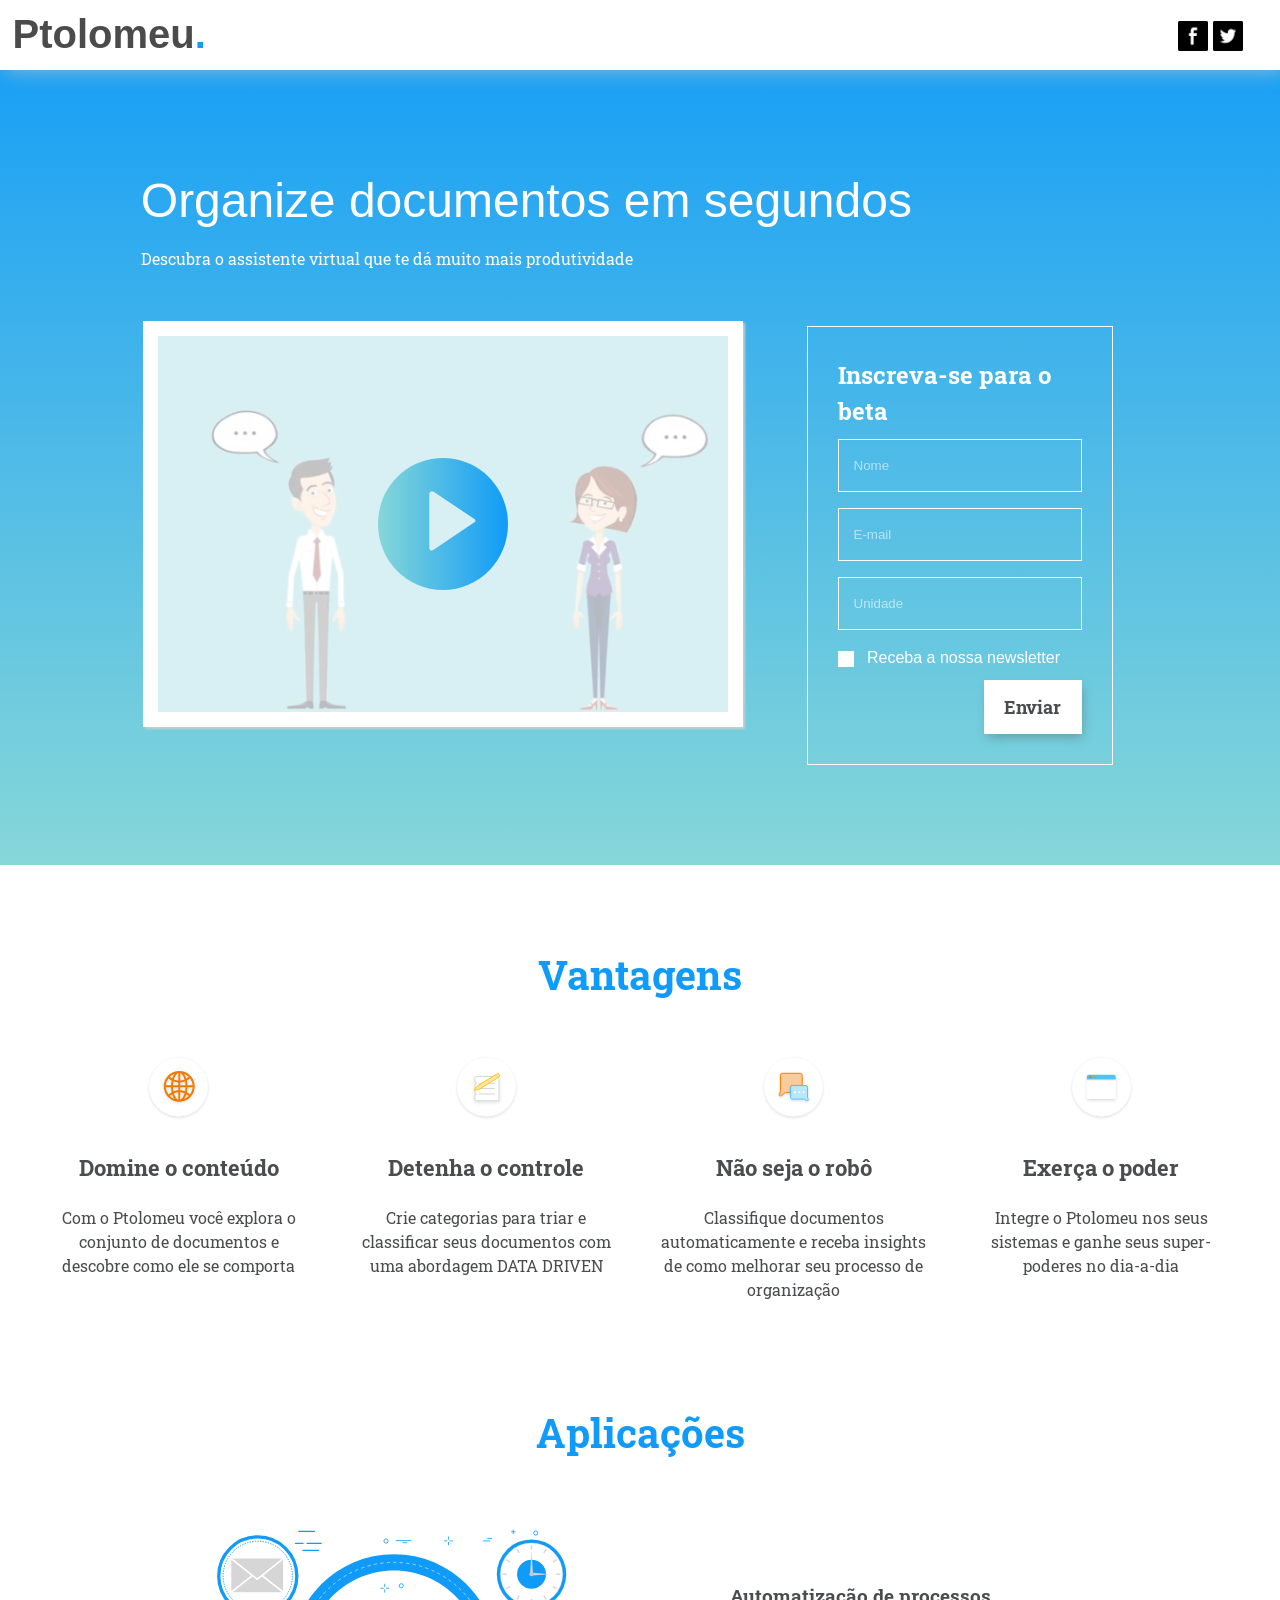
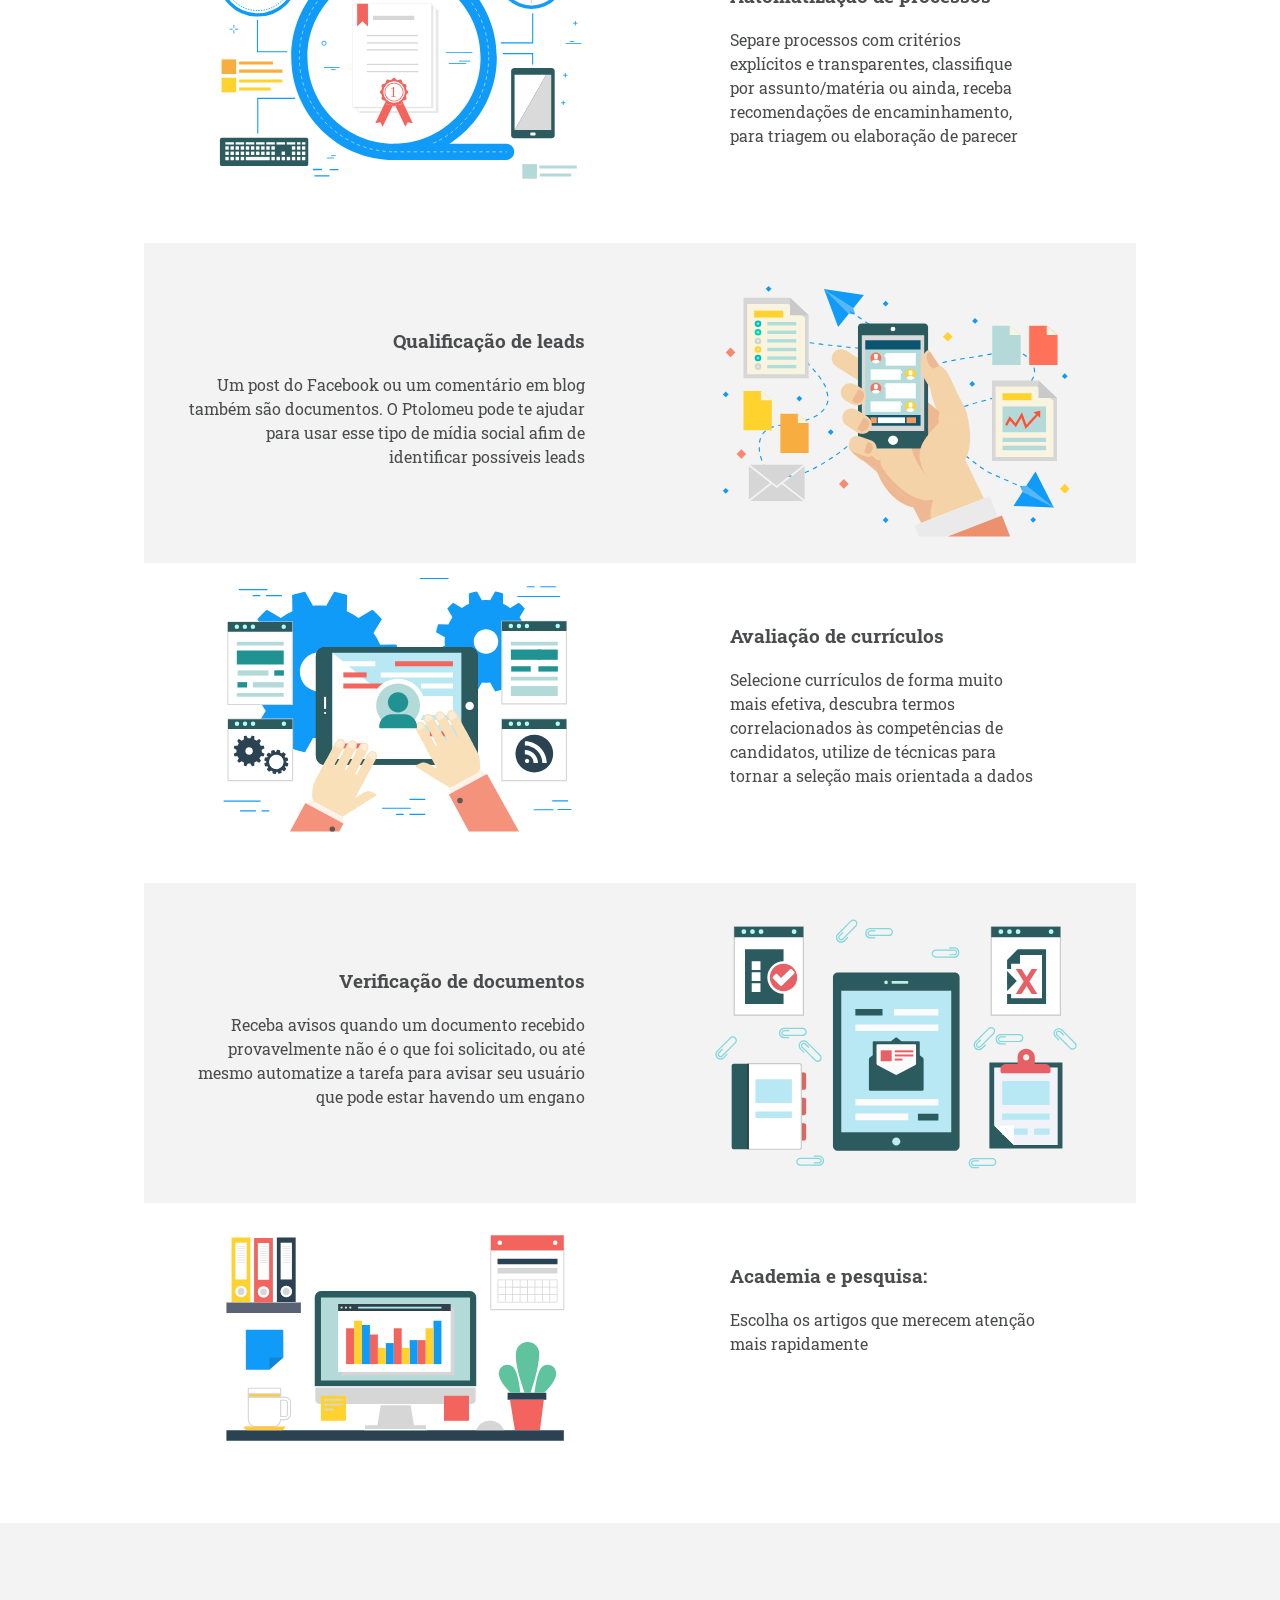
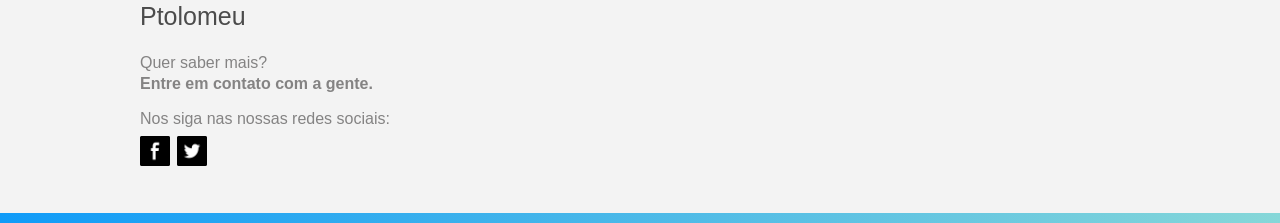
==== commit ebdfeef9: "finalização Landing Page" ====
--- a/index.html
+++ b/index.html
@@ -10,15 +10,40 @@
   <link rel="icon" href="img/favicon.ico">
   <link href="css/style3.css" rel="stylesheet">
   <link href="https://fonts.googleapis.com/css?family=Roboto+Slab" rel="stylesheet">
+  <title>Ptolomeu</title>
   <script src="js/hotsite.js"></script>
-  <script type="text/javascript" src="https://cdn.emailjs.com/dist/email.min.js"></script>
-  <title>Ptolomeu</title>
+  <!--SCRIPT CHATBOT-->
   <script type="text/javascript">
   window.$zopim||(function(d,s){var z=$zopim=function(c){z._.push(c)},$=z.s=
   d.createElement(s),e=d.getElementsByTagName(s)[0];z.set=function(o){z.set.
     _.push(o)};z._=[];z.set._=[];$.async=!0;$.setAttribute("charset","utf-8");
     $.src="https://v2.zopim.com/?5XP4lkxyNprll9tP2vRDzMkMjXPYl901";z.t=+new Date;$.
     type="text/javascript";e.parentNode.insertBefore($,e)})(document,"script");
+    </script>
+    <!--SCRIPT FORMULARIO (AJAX+PHP)-->
+    <script src="https://ajax.googleapis.com/ajax/libs/jquery/1.12.2/jquery.min.js"></script>
+    <script>
+    $(document).ready(function () {
+      $('#myform').submit(function() {
+        var dados = $('#myform').serialize();
+        $.ajax({
+          type : 'POST',
+          url  : 'modules/cadastro.php',
+          data : dados,
+          dataType: 'html',
+          success: function (data) {
+            var $title = $('<h3>').text('Muito obrigado!');
+            var $description = $('<p>').text('Por favor, aguarde o convite para o beta.');
+            $('#sendForm')
+            .append($title)
+            .append($description);
+            $( "#submit" ).hide();
+            $('#myform')[0].reset();
+          }
+        });
+        return false;
+      });
+    });
     </script>
   </head>
   <body>
@@ -48,25 +73,24 @@
             </div>
           </div>
           <div class="grid grid2">
-            <form class="modal-container" id="myform" action="modules/cadastro.php" method="post">
+            <form class="modal-container" id="myform" action="modules/cadastro.php" method="POST">
               <h1 class="titulo-form">Inscreva-se para o beta</h1>
               <input class="modal-input modal-border modal-margin-bottom" type="text" name="nome" placeholder="Nome" required>
               <input class="modal-input modal-border modal-margin-bottom" type="email" name="email" placeholder="E-mail" required>
               <input class="modal-input modal-border modal-margin-bottom" type="text" name="unidade" placeholder="Unidade" required>
               <div class="checkbox">
-                <input type="checkbox" id="option" name="news"/>
+                <input type="checkbox" id="option" value="ATIVO" name="news"/>
                 <label for="option">Receba a nossa newsletter
                   <svg viewBox="0 0 60 40" xmlns="http://www.w3.org/2000/svg"><path d="M21,2 C13.4580219,4.16027394 1.62349378,18.3117469 3,19 C9.03653312,22.0182666 25.2482171,10.3758914 30,8 C32.9363621,6.53181896 41.321398,1.67860195 39,4 C36.1186011,6.8813989 3.11316157,27.1131616 5,29 C10.3223659,34.3223659 30.6434647,19.7426141 35,18 C41.2281047,15.5087581 46.3445303,13.6554697 46,14 C42.8258073,17.1741927 36.9154967,19.650702 33,22 C30.3136243,23.6118254 17,31.162498 17,34 C17,40.4724865 54,12.4064021 54,17 C54,23.7416728 34,27.2286213 34,37" id="Path-1" stroke-width="4" fill="none" stroke="#109bf8" stroke-dasharray="270" stroke-dashoffset="270"></path></svg>
                 </label>
               </div>
               <div id="sendForm"></div>
-              <input class="modal-submit" type="submit" name="enviar"value="Enviar">
+              <input class="modal-submit" id="submit" type="submit" name="enviar" value="Enviar">
             </form>
           </div>
         </div>
         <div id="modal" class="modal modal-video">
           <div id="player"></div>
-          <!--<iframe width="720" height="405" src="https://www.youtube.com/embed/fkR2sqr1FAc?rel=0&amp;controls=0&amp;showinfo=0" id="video-ptolomeu" frameborder="0" allow="autoplay; encrypted-media" allowfullscreen></iframe-->
         </div>
       </div>
     </section>
--- a/css/style3.css
+++ b/css/style3.css
@@ -238,19 +238,35 @@
     text-align: center;
   }
 
+  #sendForm > h3{
+    margin-bottom: 0px;
+  }
+
+  #sendForm > p{
+    margin-top: 5px;
+  }
+
   ::-webkit-input-placeholder { /* Chrome/Opera/Safari */
-    color: #fff;
+    color: #ffffff94;
   }
   ::-moz-placeholder { /* Firefox 19+ */
-    color: #fff;
+    color: #ffffff94;
   }
   :-ms-input-placeholder { /* IE 10+ */
-    color: #fff;
+    color: #ffffff94;
   }
   :-moz-placeholder { /* Firefox 18- */
-    color: #fff;
-  }
-
+    color: #ffffff94;
+  }
+
+  /*MUDA O BACKGROUND DO INPUT - AUTOCOMPLETE*/
+  input:-webkit-autofill {
+    -webkit-box-shadow: 0 0 0 30px #68c8e1 inset;
+  }
+  /*MUDA A COR DO TEXTO - AUTOCOMPLETE*/
+  input:-webkit-autofill {
+    -webkit-text-fill-color: white !important;
+  }
   .grid2{
     margin-top: -55px;
     padding: 60px;
@@ -273,6 +289,7 @@
     width: 100%;
   }
   .modal-border {
+    color: #fff;
     border: 1px solid #fff;
     background-color: transparent;
   }
@@ -925,91 +942,91 @@
       margin-right: 30px;
     }
 
-}
-
-/*IPAD PAISAGEM*/
-@media only screen
-and (min-device-width : 768px)
-and (max-device-width : 1024px)
-and (orientation : landscape) {
-  .grid {
-    -webkit-box-flex: none;
-    -webkit-flex: none;
-    -ms-flex: 0 0 100%;
-    flex: none;
-    max-width: 100%;
-  }
-
-  .grid2 {
-    margin-top: 0px;
-    padding: 0px;
-    padding-top: 20px;
-  }
-
-  .img-capa {
-    width: 100%;
-    height: auto;
-  }
-
-  .capa {
-    width: 100%;
-    height: auto;
-    margin-left: 0px;
-  }
-
-  header > .logo > h1 {
-    margin-left: 20px;
-  }
-
-  div.link-logo {
-    margin-right: 65px;
-  }
-
-}
-
-/*IPAD PRO*/
-@media only screen
-and (min-device-width: 1024px)
-and (max-device-width: 1366px)
-and (orientation: portrait)
-and (-webkit-min-device-pixel-ratio: 1.5) {
-  .grid {
-    -webkit-box-flex: none;
-    -webkit-flex: none;
-    -ms-flex: 0 0 100%;
-    flex: none;
-  }
-
-  .grid2 {
-    margin-top: 0px;
-    padding: 0px;
-    padding-top: 20px;
-  }
-
-  .img-capa {
-    width: 100%;
-    height: auto;
-  }
-
-  .capa {
-    width: 100%;
-    height: auto;
-    margin-left: 0px;
-  }
-
-  header > .logo > h1 {
-    margin-left: 20px;
-  }
-
-  div.link-logo {
-    margin-right: 65px;
-  }
-
-  .titulo {
-    margin-left: 5%;
-  }
-
-  .titulo-principal > p {
-    margin-left: 5%;
-  }
-}
+  }
+
+  /*IPAD PAISAGEM*/
+  @media only screen
+  and (min-device-width : 768px)
+  and (max-device-width : 1024px)
+  and (orientation : landscape) {
+    .grid {
+      -webkit-box-flex: none;
+      -webkit-flex: none;
+      -ms-flex: 0 0 100%;
+      flex: none;
+      max-width: 100%;
+    }
+
+    .grid2 {
+      margin-top: 0px;
+      padding: 0px;
+      padding-top: 20px;
+    }
+
+    .img-capa {
+      width: 100%;
+      height: auto;
+    }
+
+    .capa {
+      width: 100%;
+      height: auto;
+      margin-left: 0px;
+    }
+
+    header > .logo > h1 {
+      margin-left: 20px;
+    }
+
+    div.link-logo {
+      margin-right: 65px;
+    }
+
+  }
+
+  /*IPAD PRO*/
+  @media only screen
+  and (min-device-width: 1024px)
+  and (max-device-width: 1366px)
+  and (orientation: portrait)
+  and (-webkit-min-device-pixel-ratio: 1.5) {
+    .grid {
+      -webkit-box-flex: none;
+      -webkit-flex: none;
+      -ms-flex: 0 0 100%;
+      flex: none;
+    }
+
+    .grid2 {
+      margin-top: 0px;
+      padding: 0px;
+      padding-top: 20px;
+    }
+
+    .img-capa {
+      width: 100%;
+      height: auto;
+    }
+
+    .capa {
+      width: 100%;
+      height: auto;
+      margin-left: 0px;
+    }
+
+    header > .logo > h1 {
+      margin-left: 20px;
+    }
+
+    div.link-logo {
+      margin-right: 65px;
+    }
+
+    .titulo {
+      margin-left: 5%;
+    }
+
+    .titulo-principal > p {
+      margin-left: 5%;
+    }
+  }
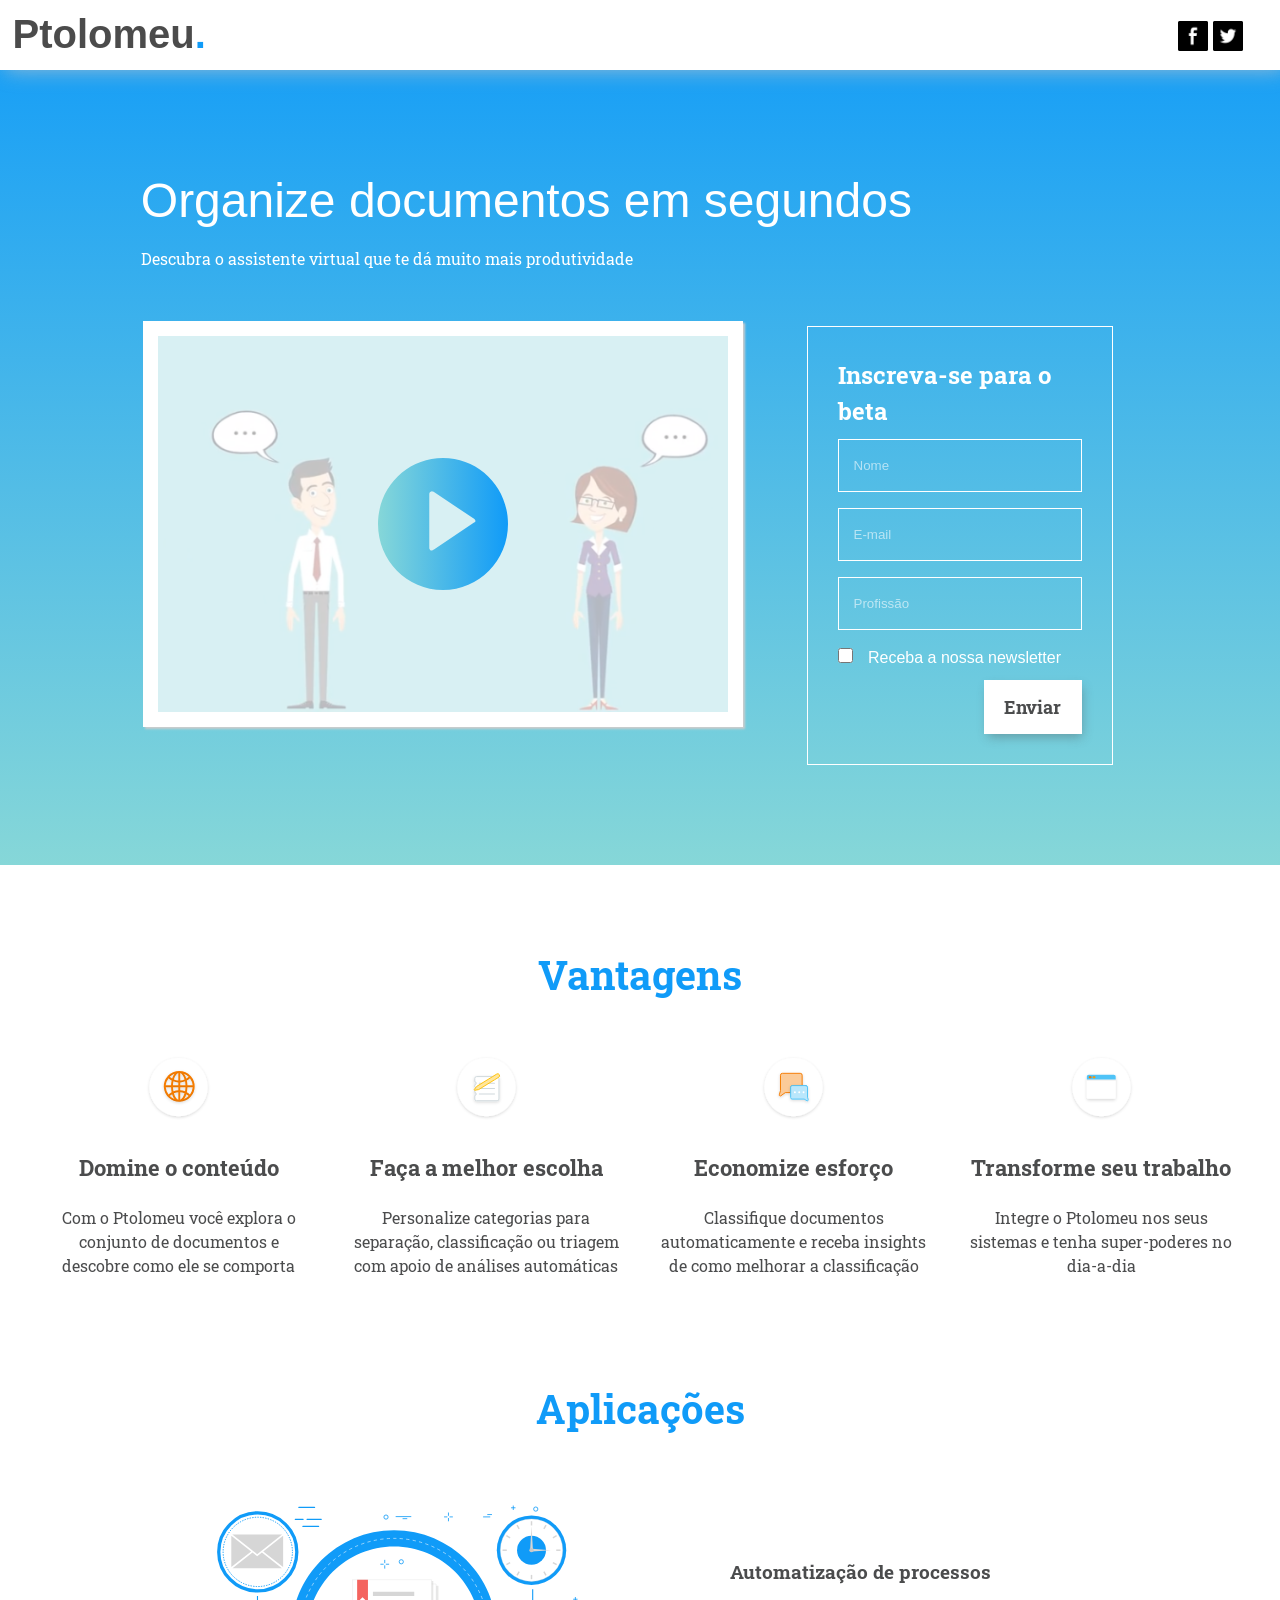
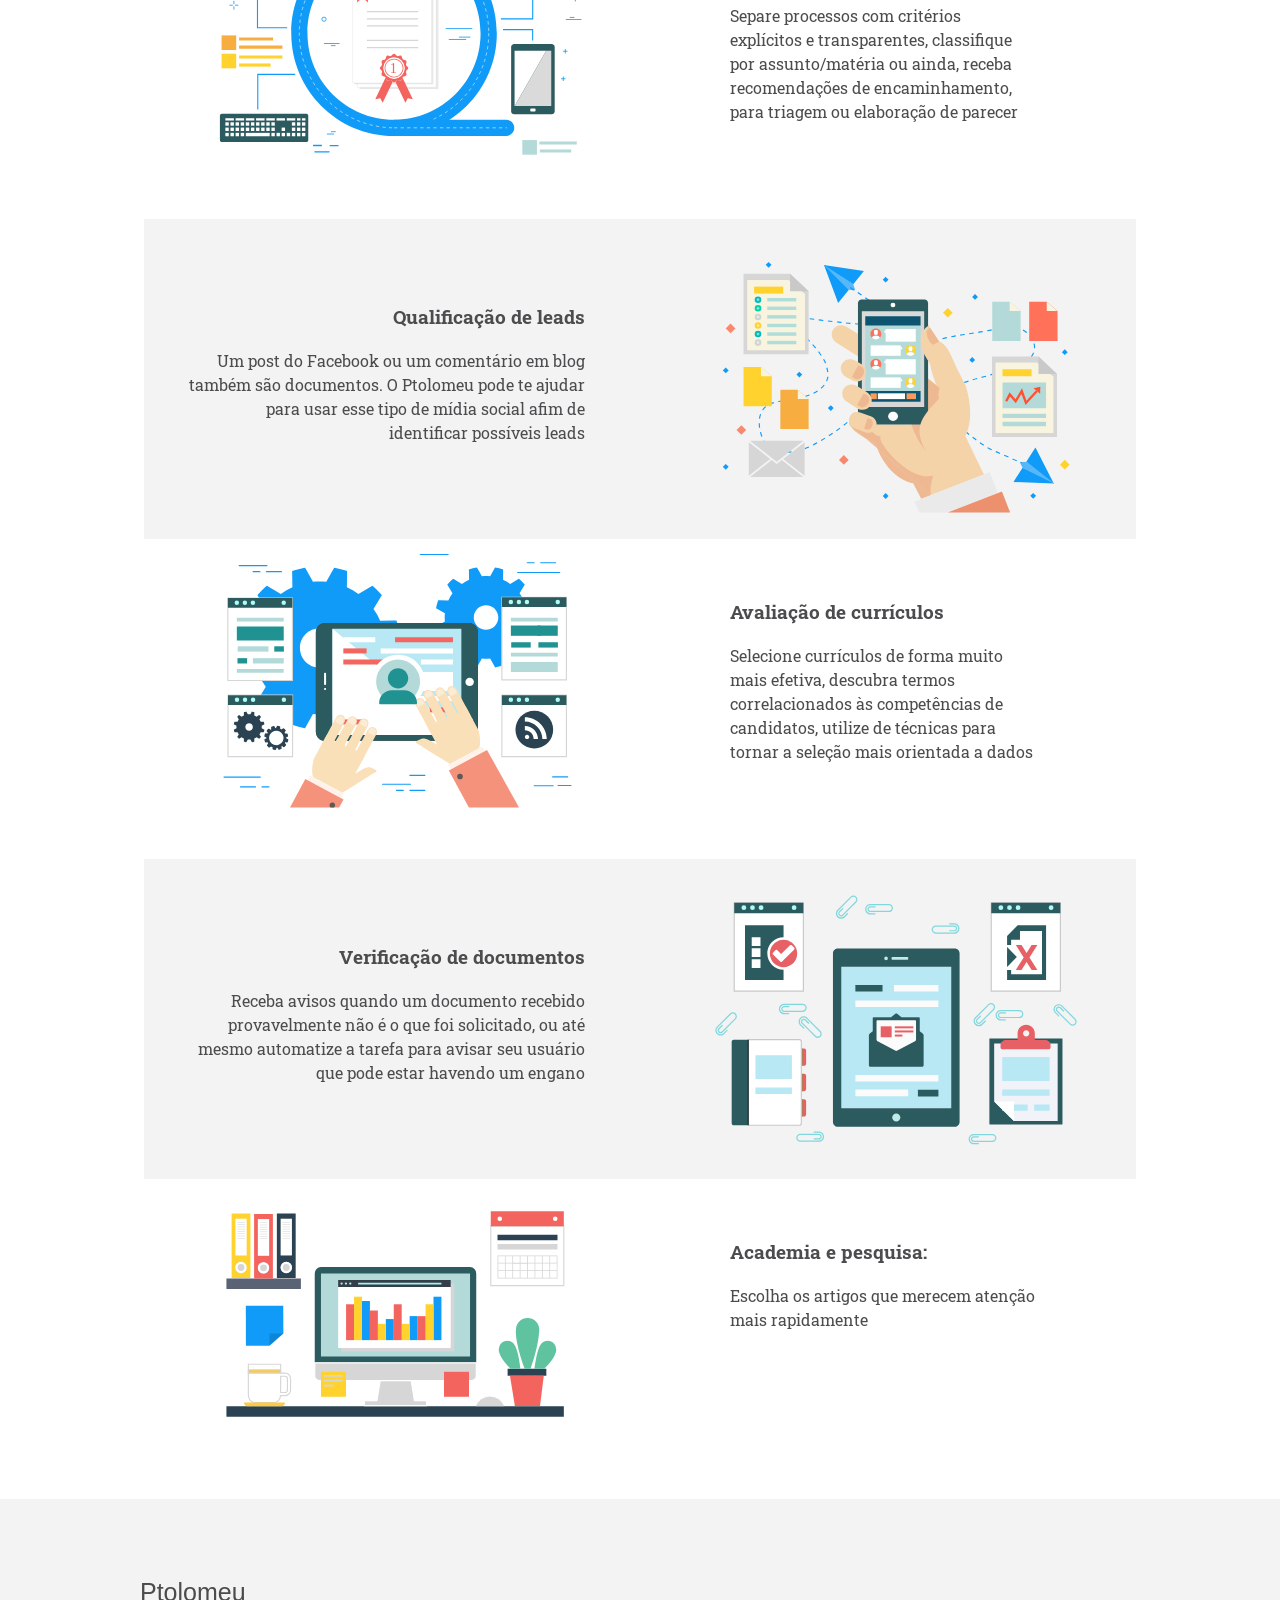
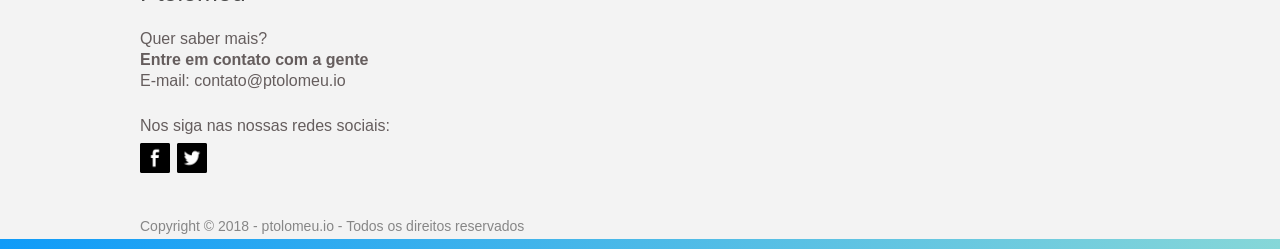
==== commit 23cf6af0: "Finalizado versão 1" ====
--- a/index.html
+++ b/index.html
@@ -12,179 +12,199 @@
   <link href="https://fonts.googleapis.com/css?family=Roboto+Slab" rel="stylesheet">
   <title>Ptolomeu</title>
   <script src="js/hotsite.js"></script>
-  <!--SCRIPT CHATBOT-->
-  <script type="text/javascript">
-  window.$zopim||(function(d,s){var z=$zopim=function(c){z._.push(c)},$=z.s=
-  d.createElement(s),e=d.getElementsByTagName(s)[0];z.set=function(o){z.set.
-    _.push(o)};z._=[];z.set._=[];$.async=!0;$.setAttribute("charset","utf-8");
-    $.src="https://v2.zopim.com/?5XP4lkxyNprll9tP2vRDzMkMjXPYl901";z.t=+new Date;$.
-    type="text/javascript";e.parentNode.insertBefore($,e)})(document,"script");
-    </script>
-    <!--SCRIPT FORMULARIO (AJAX+PHP)-->
-    <script src="https://ajax.googleapis.com/ajax/libs/jquery/1.12.2/jquery.min.js"></script>
-    <script>
-    $(document).ready(function () {
-      $('#myform').submit(function() {
-        var dados = $('#myform').serialize();
-        $.ajax({
-          type : 'POST',
-          url  : 'modules/cadastro.php',
-          data : dados,
-          dataType: 'html',
-          success: function (data) {
-            var $title = $('<h3>').text('Muito obrigado!');
-            var $description = $('<p>').text('Por favor, aguarde o convite para o beta.');
-            $('#sendForm')
-            .append($title)
-            .append($description);
-            $( "#submit" ).hide();
-            $('#myform')[0].reset();
-          }
-        });
-        return false;
+
+  <!--SHARE THIS-->
+  <script type="text/javascript" src="//platform-api.sharethis.com/js/sharethis.js#property=5aaaba68aa14db0013c3054f&product=sticky-share-buttons"></script>
+
+  <!--GOOGLE ANALYTICS-->
+  <script async src="https://www.googletagmanager.com/gtag/js?id=UA-115816595-1"></script>
+  <script>
+  window.dataLayer = window.dataLayer || [];
+  function gtag(){dataLayer.push(arguments);}
+  gtag('js', new Date());
+  gtag('config', 'UA-115816595-1');
+</script>
+
+<!--SCRIPT CHATBOT-->
+<script type="text/javascript">
+window.$zopim||(function(d,s){var z=$zopim=function(c){z._.push(c)},$=z.s=
+d.createElement(s),e=d.getElementsByTagName(s)[0];z.set=function(o){z.set.
+  _.push(o)};z._=[];z.set._=[];$.async=!0;$.setAttribute("charset","utf-8");
+  $.src="https://v2.zopim.com/?5XP4lkxyNprll9tP2vRDzMkMjXPYl901";z.t=+new Date;$.
+  type="text/javascript";e.parentNode.insertBefore($,e)})(document,"script");
+  </script>
+  <!--SCRIPT FORMULARIO (AJAX+PHP)-->
+  <script src="https://ajax.googleapis.com/ajax/libs/jquery/1.12.2/jquery.min.js"></script>
+  <script>
+  $(document).ready(function () {
+    $('#myform').submit(function() {
+      var dados = $('#myform').serialize();
+      $.ajax({
+        type : 'POST',
+        url  : 'modules/cadastro.php',
+        data : dados,
+        dataType: 'html',
+        success: function (data) {
+          var $title = $('<h3>').text('Muito obrigado!');
+          var $description = $('<p>').text('Por favor, aguarde o convite para o beta.');
+          $('#sendForm')
+          .append($title)
+          .append($description);
+          $( "#submit" ).hide();
+          $(".modal-input").hide();
+          $(".checkbox").hide();
+          $(".titulo-form").hide();
+          $('#myform')[0].reset();
+        },
+        error: function (xhr, ajaxOptions, thrownError) {
+          alert(xhr.status);
+          alert(thrownError);
+        }
       });
+      return false;
     });
-    </script>
-  </head>
-  <body>
-    <header class="head-logo">
-      <div class="logo container-1">
-        <h1>Ptolomeu<span class="section-color">.</span></h1>
-        <div class="link-logo">
+  });
+  </script>
+</head>
+<body>
+  <header class="head-logo">
+    <div class="logo container-1">
+      <h1>Ptolomeu<span class="section-color">.</span></h1>
+      <div class="link-logo">
+        <a href="https://www.facebook.com/ptolomeuonline/" target="_blank"><img src="img/facebook-logo.png" width="30" height="30" alt="Facebook"></a>
+        <a href="https://twitter.com/ptolomeuonline/" target="_blank"><img src="img/twitter-logo.png" width="30" height="30" alt="Twitter"></a>
+      </div>
+    </div>
+  </header>
+
+  <section class="inicio" id="inicio">
+    <div class="container">
+      <div class="titulo-principal">
+        <h1 class="titulo">Organize documentos em segundos</h1>
+        <p>Descubra o assistente virtual que te dá muito mais produtividade</p>
+      </div>
+      <div class="row">
+        <div class="grid">
+          <div class="capa">
+            <a href="#" id="myBtn" onclick="return myFunction();">
+              <img src="img/player.svg" id="img" class="player">
+            </a>
+            <img src="img/capa2.png" class="img-capa">
+          </div>
+        </div>
+        <div class="grid grid2">
+          <form class="modal-container" id="myform" action="modules/cadastro.php" method="POST">
+            <h1 class="titulo-form">Inscreva-se para o beta</h1>
+            <input class="modal-input modal-border modal-margin-bottom" type="text" name="nome" placeholder="Nome" required>
+            <input class="modal-input modal-border modal-margin-bottom" type="email" name="email" placeholder="E-mail" required>
+            <input class="modal-input modal-border modal-margin-bottom" type="text" name="unidade" placeholder="Profissão" required>
+            <div class="checkbox">
+              <input type="checkbox" id="option" value="ATIVO" name="news"/>
+              <label for="option">Receba a nossa newsletter</label>
+            </div>
+            <div id="sendForm"></div>
+            <input class="modal-submit" id="submit" type="submit" name="enviar" value="Enviar">
+          </form>
+        </div>
+      </div>
+      <div id="modal" class="modal modal-video">
+        <div id="player"></div>
+      </div>
+    </div>
+  </section>
+
+  <section class="meio" id="meio">
+    <div class="container">
+      <h2>Vantagens</h2>
+      <div class="row">
+        <div class="col">
+          <img src="img/domine-conteudo.svg" alt="Ilustração do globo terrestre" class="img-vantagens">
+          <h3>Domine o conteúdo</h3>
+          <p>Com o Ptolomeu você explora o conjunto de documentos e descobre como ele se comporta</p>
+        </div>
+        <div class="col">
+          <img src="img/detenha-controle.svg" alt="Ilustração de uma folha embaixo de um lápis" class="img-vantagens">
+          <h3>Faça a melhor escolha</h3>
+          <p>Personalize categorias para separação, classificação ou triagem com apoio de análises automáticas</p>
+        </div>
+        <div class="col">
+          <img src="img/nao-robo.svg" alt="Ilustração de dois balões de conversa" class="img-vantagens">
+          <h3>Economize esforço</h3>
+          <p>Classifique documentos automaticamente e receba insights de como melhorar a classificação</p>
+        </div>
+        <div class="col">
+          <img src="img/exerca-poder.svg" alt="Ilustração de uma página web" class="img-vantagens">
+          <h3>Transforme seu trabalho</h3>
+          <p>Integre o Ptolomeu nos seus sistemas e tenha super-poderes no dia-a-dia</p>
+        </div>
+      </div>
+    </div>
+  </section>
+
+  <div class="box alt container">
+    <h2>Aplicações</h2>
+    <section class="feature left">
+      <div class="image">
+        <img src="img/triagem.svg" width="383" height="269" alt="Ilustração de um tablet recebendo e encaminhamento processos">
+      </div>
+      <div class="content">
+        <h3>Automatização de processos</h3>
+        <p>Separe processos com critérios explícitos e transparentes, classifique por assunto/matéria ou ainda, receba recomendações de encaminhamento, para triagem ou elaboração de parecer</p>
+      </div>
+    </section>
+    <section class="feature right">
+      <div class="image">
+        <img src="img/leads.svg" width="383" height="269" alt="Ilustração de um celular identificando leads">
+      </div>
+      <div class="content">
+        <h3>Qualificação de leads</h3>
+        <p>Um post do Facebook ou um comentário em blog também são documentos. O Ptolomeu pode te ajudar para usar esse tipo de mídia social afim de identificar possíveis leads</p>
+      </div>
+    </section>
+    <section class="feature left">
+      <div class="image">
+        <img src="img/curriculo.svg" width="383" height="269" alt="Ilustração de um tablet analisando currículos">
+      </div>
+      <div class="content">
+        <h3>Avaliação de currículos</h3>
+        <p>Selecione currículos de forma muito mais efetiva, descubra termos correlacionados às competências de candidatos, utilize de técnicas para tornar a seleção mais orientada a dados</p>
+      </div>
+    </section>
+    <section class="feature right">
+      <div class="image">
+        <img src="img/verifica.svg" width="383" height="269" alt="Ilustração de um tablet verificando documentos">
+      </div>
+      <div class="content">
+        <h3>Verificação de documentos</h3>
+        <p>Receba avisos quando um documento recebido provavelmente não é o que foi solicitado, ou até mesmo automatize a tarefa para avisar seu usuário que pode estar havendo um engano</p>
+      </div>
+    </section>
+    <section class="feature left">
+      <div class="image">
+        <img src="img/academia.svg" width="383" height="269" alt="Ilustração de uma mesa de estudo">
+      </div>
+      <div class="content">
+        <h3>Academia e pesquisa:</h3>
+        <p>Escolha os artigos que merecem atenção mais rapidamente</p>
+      </div>
+    </section>
+  </div>
+
+  <footer id="fim">
+    <div class="section section-c">
+      <div class="container-1">
+        <h3>Ptolomeu</h3>
+        <p>Quer saber mais?</p>
+        <p class="contato">Entre em contato com a gente</p>
+        <p>E-mail: contato@ptolomeu.io</p>
+        <p class="texto-social">Nos siga nas nossas redes sociais: </p>
+        <div class="section-img">
           <a href="https://www.facebook.com/ptolomeuonline/" target="_blank"><img src="img/facebook-logo.png" width="30" height="30" alt="Facebook"></a>
           <a href="https://twitter.com/ptolomeuonline/" target="_blank"><img src="img/twitter-logo.png" width="30" height="30" alt="Twitter"></a>
         </div>
-      </div>
-    </header>
-
-    <section class="inicio" id="inicio">
-      <div class="container">
-        <div class="titulo-principal">
-          <h1 class="titulo">Organize documentos em segundos</h1>
-          <p>Descubra o assistente virtual que te dá muito mais produtividade</p>
-        </div>
-        <div class="row">
-          <div class="grid">
-            <div class="capa">
-              <a href="#" id="myBtn" onclick="return myFunction();">
-                <img src="img/player.svg" id="img" class="player">
-              </a>
-              <img src="img/capa2.png" class="img-capa">
-            </div>
-          </div>
-          <div class="grid grid2">
-            <form class="modal-container" id="myform" action="modules/cadastro.php" method="POST">
-              <h1 class="titulo-form">Inscreva-se para o beta</h1>
-              <input class="modal-input modal-border modal-margin-bottom" type="text" name="nome" placeholder="Nome" required>
-              <input class="modal-input modal-border modal-margin-bottom" type="email" name="email" placeholder="E-mail" required>
-              <input class="modal-input modal-border modal-margin-bottom" type="text" name="unidade" placeholder="Unidade" required>
-              <div class="checkbox">
-                <input type="checkbox" id="option" value="ATIVO" name="news"/>
-                <label for="option">Receba a nossa newsletter
-                  <svg viewBox="0 0 60 40" xmlns="http://www.w3.org/2000/svg"><path d="M21,2 C13.4580219,4.16027394 1.62349378,18.3117469 3,19 C9.03653312,22.0182666 25.2482171,10.3758914 30,8 C32.9363621,6.53181896 41.321398,1.67860195 39,4 C36.1186011,6.8813989 3.11316157,27.1131616 5,29 C10.3223659,34.3223659 30.6434647,19.7426141 35,18 C41.2281047,15.5087581 46.3445303,13.6554697 46,14 C42.8258073,17.1741927 36.9154967,19.650702 33,22 C30.3136243,23.6118254 17,31.162498 17,34 C17,40.4724865 54,12.4064021 54,17 C54,23.7416728 34,27.2286213 34,37" id="Path-1" stroke-width="4" fill="none" stroke="#109bf8" stroke-dasharray="270" stroke-dashoffset="270"></path></svg>
-                </label>
-              </div>
-              <div id="sendForm"></div>
-              <input class="modal-submit" id="submit" type="submit" name="enviar" value="Enviar">
-            </form>
-          </div>
-        </div>
-        <div id="modal" class="modal modal-video">
-          <div id="player"></div>
-        </div>
-      </div>
-    </section>
-
-    <section class="meio" id="meio">
-      <div class="container">
-        <h2>Vantagens</h2>
-        <div class="row">
-          <div class="col">
-            <img src="img/domine-conteudo.svg" alt="Ilustração do globo terrestre" class="img-vantagens">
-            <h3>Domine o conteúdo</h3>
-            <p>Com o Ptolomeu você explora o conjunto de documentos e descobre como ele se comporta</p>
-          </div>
-          <div class="col">
-            <img src="img/detenha-controle.svg" alt="Ilustração de uma folha embaixo de um lápis" class="img-vantagens">
-            <h3>Detenha o controle</h3>
-            <p>Crie categorias para triar e classificar seus documentos com uma abordagem DATA DRIVEN</p>
-          </div>
-          <div class="col">
-            <img src="img/nao-robo.svg" alt="Ilustração de dois balões de conversa" class="img-vantagens">
-            <h3>Não seja o robô</h3>
-            <p>Classifique documentos automaticamente e receba insights de como melhorar seu processo de organização</p>
-          </div>
-          <div class="col">
-            <img src="img/exerca-poder.svg" alt="Ilustração de uma página web" class="img-vantagens">
-            <h3>Exerça o poder</h3>
-            <p>Integre o Ptolomeu nos seus sistemas e ganhe seus super-poderes no dia-a-dia</p>
-          </div>
-        </div>
-      </div>
-    </section>
-
-    <div class="box alt container">
-      <h2>Aplicações</h2>
-      <section class="feature left">
-        <div class="image">
-          <img src="img/triagem.svg" width="383" height="269" alt="Ilustração de um tablet recebendo e encaminhamento processos">
-        </div>
-        <div class="content">
-          <h3>Automatização de processos</h3>
-          <p>Separe processos com critérios explícitos e transparentes, classifique por assunto/matéria ou ainda, receba recomendações de encaminhamento, para triagem ou elaboração de parecer</p>
-        </div>
-      </section>
-      <section class="feature right">
-        <div class="image">
-          <img src="img/leads.svg" width="383" height="269" alt="Ilustração de um celular identificando leads">
-        </div>
-        <div class="content">
-          <h3>Qualificação de leads</h3>
-          <p>Um post do Facebook ou um comentário em blog também são documentos. O Ptolomeu pode te ajudar para usar esse tipo de mídia social afim de identificar possíveis leads</p>
-        </div>
-      </section>
-      <section class="feature left">
-        <div class="image">
-          <img src="img/curriculo.svg" width="383" height="269" alt="Ilustração de um tablet analisando currículos">
-        </div>
-        <div class="content">
-          <h3>Avaliação de currículos</h3>
-          <p>Selecione currículos de forma muito mais efetiva, descubra termos correlacionados às competências de candidatos, utilize de técnicas para tornar a seleção mais orientada a dados</p>
-        </div>
-      </section>
-      <section class="feature right">
-        <div class="image">
-          <img src="img/verifica.svg" width="383" height="269" alt="Ilustração de um tablet verificando documentos">
-        </div>
-        <div class="content">
-          <h3>Verificação de documentos</h3>
-          <p>Receba avisos quando um documento recebido provavelmente não é o que foi solicitado, ou até mesmo automatize a tarefa para avisar seu usuário que pode estar havendo um engano</p>
-        </div>
-      </section>
-      <section class="feature left">
-        <div class="image">
-          <img src="img/academia.svg" width="383" height="269" alt="Ilustração de uma mesa de estudo">
-        </div>
-        <div class="content">
-          <h3>Academia e pesquisa:</h3>
-          <p>Escolha os artigos que merecem atenção mais rapidamente</p>
-        </div>
-      </section>
-    </div>
-
-    <footer id="fim">
-      <div class="section section-c">
-        <div class="container-1">
-          <h3>Ptolomeu</h3>
-          <p>Quer saber mais?</p>
-          <p style="font-weight: 600;">Entre em contato com a gente.</p>
-          <p style="margin-top: 30px; margin-bottom: 5px;">Nos siga nas nossas redes sociais: </p>
-          <div class="section-img">
-            <a href="https://www.facebook.com/ptolomeuonline/" target="_blank"><img src="img/facebook-logo.png" width="30" height="30" alt="Facebook"></a>
-            <a href="https://twitter.com/ptolomeuonline/" target="_blank"><img src="img/twitter-logo.png" width="30" height="30" alt="Twitter"></a>
-          </div>
-        </div>
-      </div>
-    </footer>
-  </body>
-  </html>
+        <p class="copy">Copyright © 2018 - ptolomeu.io - Todos os direitos reservados</p>
+      </div>
+    </div>
+  </footer>
+</body>
+</html>
--- a/css/style3.css
+++ b/css/style3.css
@@ -161,7 +161,7 @@
 
 .section-c > .container-1 > p{
   font-weight: lighter;
-  color: #848383;
+  color: #655d5d;
   line-height: 5px;
 }
 
@@ -181,6 +181,21 @@
     bottom
     no-repeat;
     background-size:100% 10px;
+  }
+
+  .section-c > .container-1 > p.copy{
+    color: #868686;
+    margin-bottom: 0px;
+    font-size: 14px;
+  }
+
+  .section-c > .container-1 > .contato{
+    font-weight: 600;
+  }
+
+  .section-c > .container-1 > p.texto-social{
+    margin-top: 40px;
+    margin-bottom: 5px;
   }
 
   /*FIM FOOTER*/
@@ -234,7 +249,8 @@
 
   #sendForm{
     font-family: 'Roboto Slab';
-    color: #4b4b4b;
+    color: #fff;
+    font-size: 22px;
     text-align: center;
   }
 
@@ -313,15 +329,6 @@
   /*--- FIM FORMULARIO ---*/
 
   /*INICIO - CHECKBOX*/
-  svg {
-    width: 1em;
-    height: 1em;
-    position: absolute;
-    left: -21px;
-    top: 5px;
-    border: 1px solid #fff;
-    background-color: white;
-  }
   label {
     display: inline-block;
     padding-left: 0.5em;
@@ -329,16 +336,13 @@
     cursor: pointer;
     color: #fff;
   }
+
   input[type="checkbox"] {
-    opacity: 0;
-    width: 10px;
-    height: 10px;
-  }
-  label svg path {
-    transition: stroke-dashoffset .4s linear;
-  }
-  input[type="checkbox"]:checked ~ label svg path {
-    stroke-dashoffset: 0;
+    width: 15px;
+    height: 15px;
+    margin-left: 0px;
+    margin-bottom: 0px;
+    margin-top: 0px;
   }
 
   .checkbox{
@@ -580,7 +584,7 @@
     }
 
     .section-c > .container-1 > p {
-      line-height: 5px;
+      line-height: 10px;
     }
 
   }
